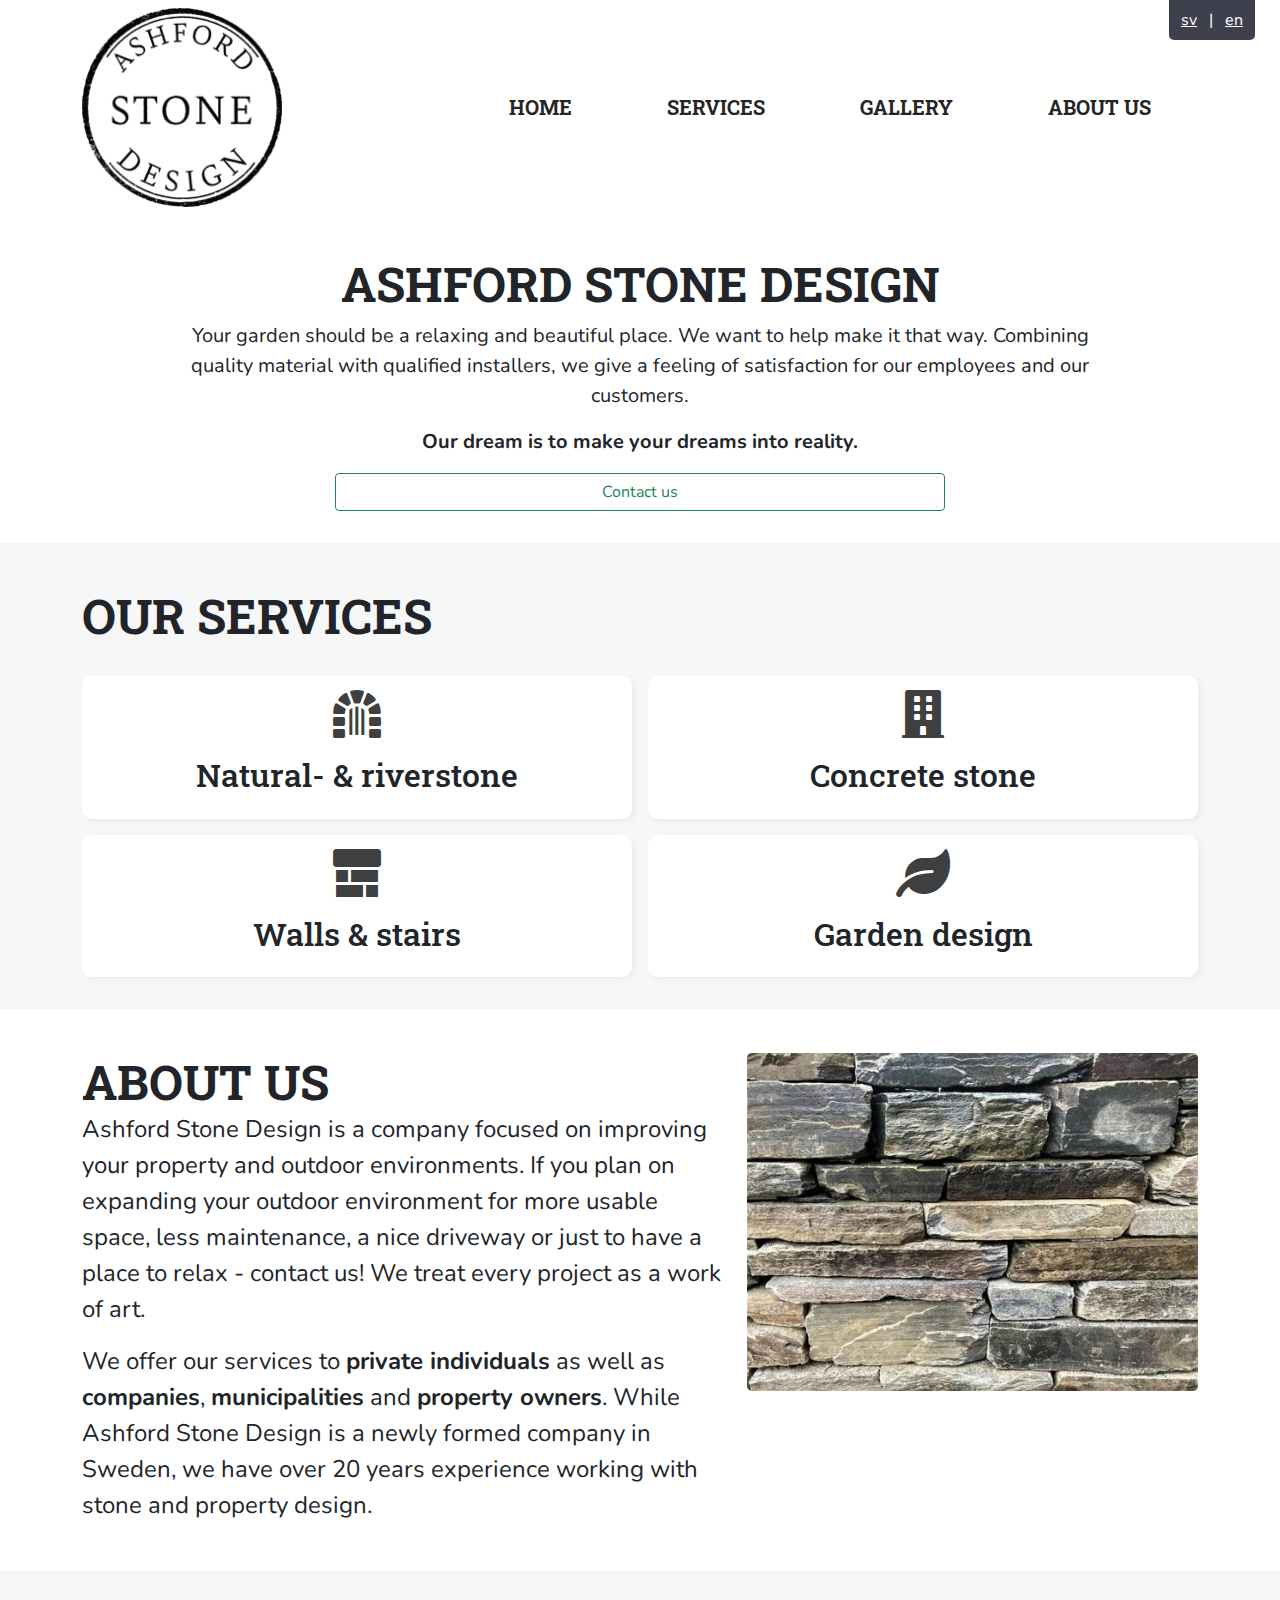
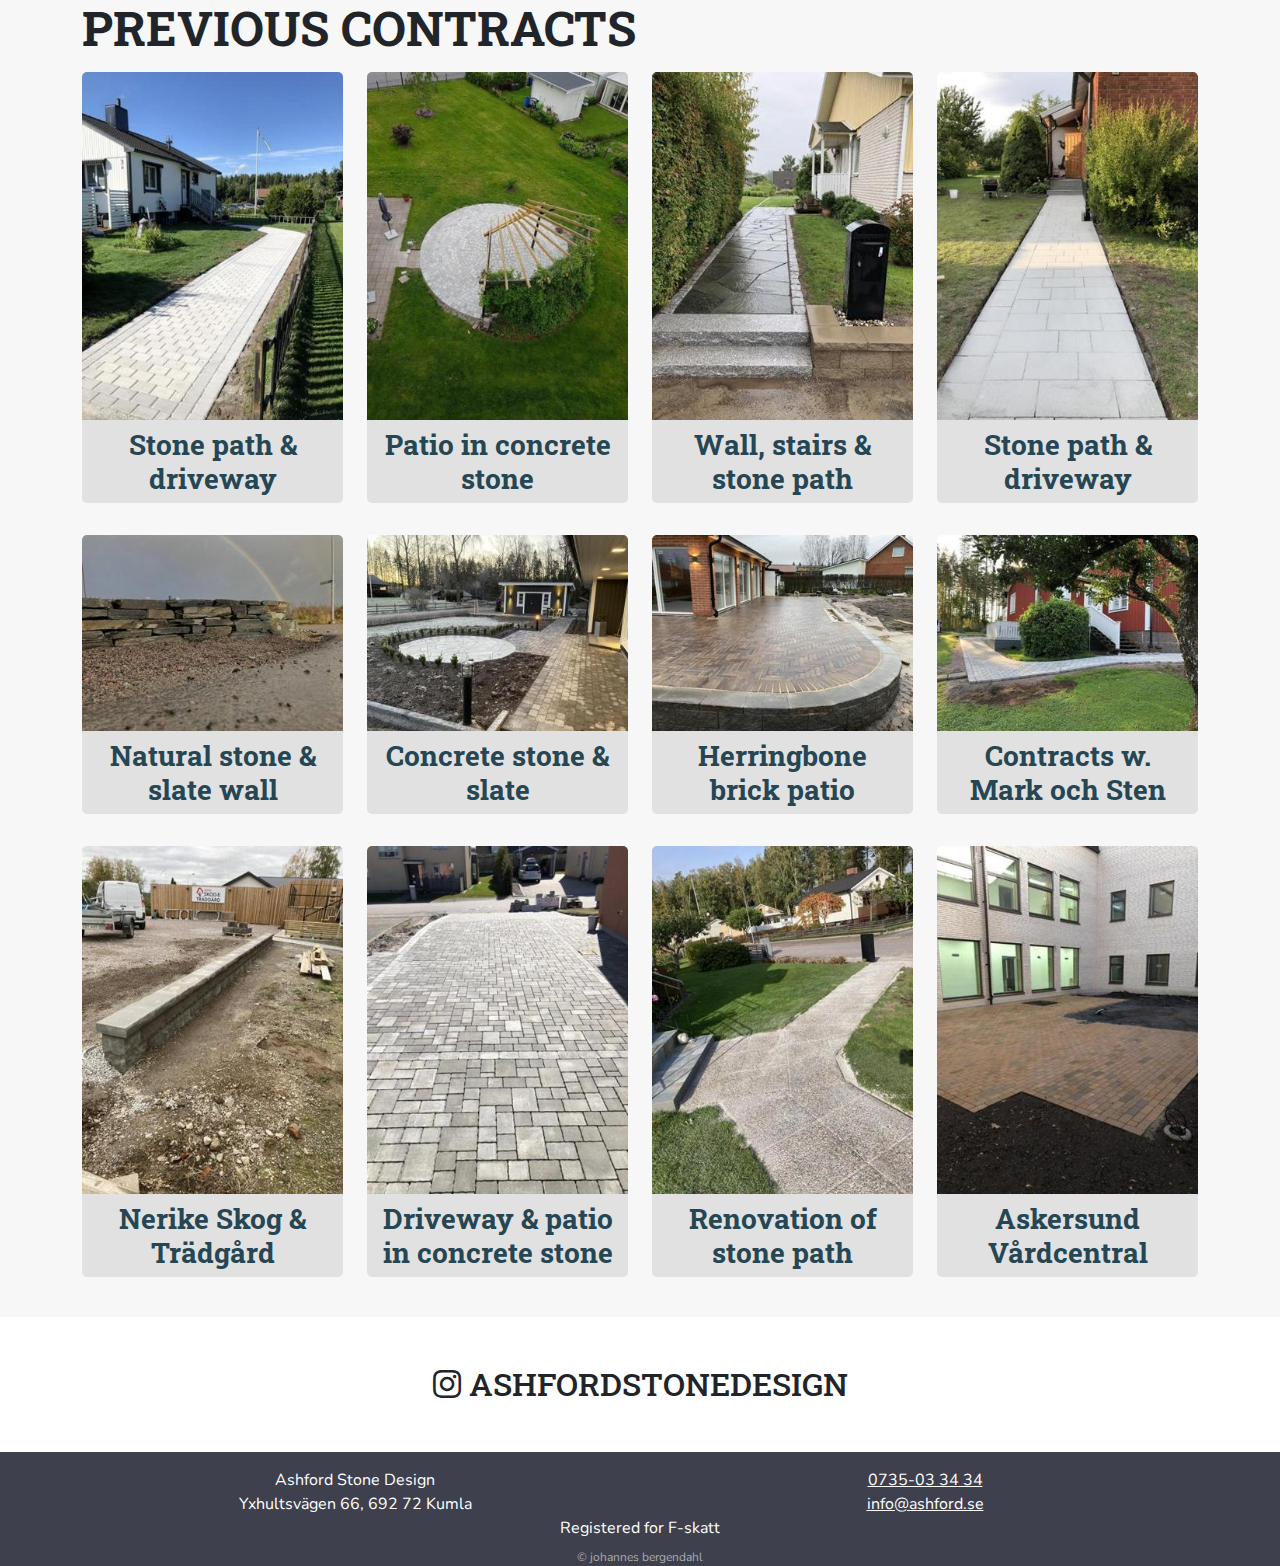
==== en/index.html @ e1fae562 "linkfix" ====
<!DOCTYPE html>
<html lang="en">

<head>
    <!-- Meta start -->
    <meta charset="UTF-8">
    <meta name="viewport" content="width=device-width, initial-scale=1.0">
    <meta name="description"
        content="Ashford Stone Design | Landskapsdesigner, stenläggare & trädgårdsskötare i Örebro län. Natursten, skiffer, kullersten, betongsten, plattläggning, murar, trappor och trädgårdsdesign.">

    <meta property="og:type" content="website">
    <meta name="keywords"
        content="landskapsdesigner stenläggare trädgårdsskötare natursten skiffer kullersten betongsten plattläggning murar trappor trädgårdsdesign örebro kumla närke västerås karlskoga">
    <meta property="og:title" content="Ashford Stone Design | Landskapsdesigner, stenläggare & trädgårdsskötare.">
    <meta property="og:url" content="https://ashford.se/">
    <meta property="site_name" content="Ashford Stone Design">
    <meta property="og:image" content="https://ashford.se/src/images/ashfordstonedesign_logo.png">
    <meta property="og:image:secure_url" content="https://ashford.se/src/images/ashfordstonedesign_logo.png">

    <meta name="twitter:card" content="summary" />
    <meta name="twitter:title" content="Ashford Stone Design" />
    <meta name="twitter:image" content="https://ashford.se/src/images/ashfordstonedesign_logo.png" />

    <script type="application/ld+json">
    {
      "@context" : "http://schema.org",
      "@type" : "LocalBusiness",    
      "@id": "https://ashford.se/#website",    
      "description": "Ashford Stone Design | Landskapsdesigner, stenläggare & trädgårdsskötare. Natursten, skiffer, kullersten, betongsten, plattläggning, murar, trappor och trädgårdsdesign",
      "name" : "Ashford Stone Design",
      "telephone" : "0735-03 34 34",
      "email" : "info@ashford.se",
      "address" : {
        "@type" : "PostalAddress",
        "streetAddress" : "Yxhultsvägen 66",
        "addressLocality" : "Kumla",
        "addressCountry" : "Sverige",
        "postalCode" : "692 72"
      },
      "url" : "https://www.ashford.se/"
    }
    </script>

    <!-- Meta end -->

    <!-- Favicons start -->
    <link rel="apple-touch-icon" sizes="60x60" href="../apple-touch-icon-60x60.png">
    <link rel="apple-touch-icon" sizes="76x76" href="../apple-touch-icon-76x76.png">
    <link rel="apple-touch-icon" sizes="120x120" href="../apple-touch-icon-120x120.png">
    <link rel="apple-touch-icon" sizes="152x152" href="../apple-touch-icon-152x152.png">
    <link rel="apple-touch-icon" sizes="180x180" href="../apple-touch-icon-180x180.png">
    <link rel="icon" type="image/png" sizes="16x16" href="../favicon-16x16.png">
    <link rel="icon" type="image/png" sizes="32x32" href="../favicon-32x32.png">
    <link rel="icon" type="image/png" sizes="194x194" href="../favicon-194x194.png">
    <link rel="icon" type="image/png" sizes="192x192" href="../android-chrome-192x192.png">
    <link rel="manifest" href="../site.webmanifest">
    <meta name="apple-mobile-web-app-title" content="Ashford">
    <meta name="application-name" content="Ashford">
    <meta name="msapplication-TileColor" content="#da532c">
    <meta name="msapplication-TileImage" content="/mstile-144x144.png">
    <meta name="theme-color" content="#888888">
    <!-- Favicons end -->

    <!-- Fonts start -->
    <link rel="preload" href="../src/webfonts/pro-fa-brands-400-5.0.0.woff2" as="font" type="font/woff2" crossorigin>
    <link rel="preload" href="../src/webfonts/pro-fa-solid-900-5.0.0.woff2" as="font" type="font/woff2" crossorigin>
    <link rel="preload" href="../src/webfonts/pro-fa-solid-900-5.0.9.woff2" as="font" type="font/woff2" crossorigin>
    <link rel="preload" href="../src/webfonts/pro-fa-solid-900-5.0.13.woff2" as="font" type="font/woff2" crossorigin>
    <link rel="preload" href="../src/webfonts/pro-fa-solid-900-5.4.0.woff2" as="font" type="font/woff2" crossorigin>
    <link rel="preload" href="../src/webfonts/pro-fa-solid-900-5.6.0.woff2" as="font" type="font/woff2" crossorigin>
    <link rel="preload" href="../src/webfonts/pro-fa-solid-900-5.11.1.woff2" as="font" type="font/woff2" crossorigin>

    <link rel="preconnect" href="https://fonts.gstatic.com">
    <link rel="preload"
        href="https://fonts.googleapis.com/css2?family=Nunito:wght@400;700&family=Roboto+Slab:wght@400;700&display=swap"
        as="style" onload="this.onload=null;this.rel='stylesheet'">
    <noscript>
        <link rel="stylesheet"
            href="https://fonts.googleapis.com/css2?family=Nunito:wght@400;700&family=Roboto+Slab:wght@400;700&display=swap">
    </noscript>
    <!-- Fonts end -->

    <link rel="stylesheet" href="../src/css/bootstrap.min.css">
    <link rel="stylesheet" href="../src/css/style.min.css">

    <link rel="preload" href="../src/css/all.css" as="style" onload="this.onload=null;this.rel='stylesheet'">
    <noscript>
        <link rel="stylesheet" href="../src/css/all.css">
    </noscript>
    <link rel="preload" href="../src/css/lightbox.min.css" as="style" onload="this.onload=null;this.rel='stylesheet'">
    <noscript>
        <link rel="stylesheet" href="../src/css/lightbox.min.css">
    </noscript>

    <link rel="preconnect" href="https://cdn.jsdelivr.net">

    <title>Ashford Stone Design Örebro</title>
</head>

<body>
    <noscript>
        <div class="text-center">
            We recommend enabling JavaScript for the proper viewing experience.
        </div>
    </noscript>

    <span id="lang-switch">
        <a href="/preview" class="p-1 text-white">sv</a>
        <span class="p-1 text-white">|</span>
        <a href="#" class="p-1 text-white">en</a>
    </span>

    <!-- Header / nav menu -->
    <header id="nav-header">
        <div class="container-md">
            <div class="row align-items-center justify-content-between">
                <div id="logotype" class="col-3">
                    <a href="/" class="logo-link">
                        <img id="img-logo" src="../src/images/ashfordstonedesign_logo.png"
                            alt="Ashford Stone Design Logo" loading="lazy">
                    </a>
                </div>

                <div id="main-nav" class="col-8">
                    <nav class="nav">
                        <a href="/" class="home-link">Home</a>
                        <a href="#services" class="services-link">Services</a>
                        <a href="#gallery" class="gallery-link">Gallery</a>
                        <a href="#about-us" class="about-us-link">About us</a>

                        <i class="hamburger fas fa-bars" aria-roledescription="Dropdown menu"></i>
                    </nav>
                </div>
            </div>

            <!-- Dropdown menu -->
            <div id="dropdown-nav" class="row">
                <nav class="nav">
                    <a href="/" class="home-link">Home</a>
                    <a href="#services" class="services-link">Services</a>
                    <a href="#gallery" class="gallery-link">Gallery</a>
                    <a href="#about-us" class="about-us-link">About us</a>
                </nav>
            </div>
        </div>
    </header>


    <main>
        <!-- Presentation -->
        <section id="presentation">
            <div class="container">
                <div class="row justify-content-center">
                    <div class="col-10">
                        <h1>ASHFORD STONE DESIGN</h1>

                        <p class="fs-5">
                            Your garden should be a relaxing and beautiful place. We want to help make it that way.
                            Combining quality material with qualified installers, we give a feeling of satisfaction for
                            our employees and our customers.
                        </p>
                        <p class="fw-bold fs-5">Our dream is to make your dreams into reality.</p>


                        <div class="row justify-content-center">
                            <p class="col-12 col-sm-10 col-md-8">
                                <a id="contact-us" class="btn btn-outline-success w-100" tabindex="0">Contact us</a>
                            </p>
                        </div>

                        <div id="contact-info" class="row justify-content-center">
                            <p class="col-12 col-sm-5 col-md-4">
                                <a class="btn btn-primary py-2 w-100" href="mailto:info@ashford.se">
                                    <i class="fas fa-paper-plane pe-2 pt-1"></i>Email us
                                </a>
                            </p>
                            <p class="col-12 col-sm-5 col-md-4">
                                <a class="btn btn-primary py-2 w-100" href="tel:0735033434">
                                    <i class="fas fa-mobile-alt pe-2 pt-1"></i>Call us
                                </a>
                            </p>
                        </div>
                    </div>
                </div>
            </div>
        </section>

        <!-- Services -->
        <section id="services-section" class="services">
            <div id="services" class="padder">
                <h4>Services</h4>
            </div>
            <div class="container-md">
                <h1 id="services-title" class="title">Our services</h1>

                <div id="service-boxes" class="row row-cols-1 row-cols-sm-2 gx-2 gy-2 gx-md-3 gy-md-3 gy-lg-3">
                    <div class="col text-center">
                        <a href="/src/images/work/naturalriver/1.jpg" class="text-reset text-decoration-none"
                            data-lightbox="naturalriver" data-title="Natural- & riverstone">
                            <div class="p-3 box">
                                <i class="fas fa-dungeon"></i>
                                <h2>Natural- & riverstone</h2>
                            </div>
                        </a>
                        <div class="visually-hidden d-none">
                            <a href="../src/images/work/naturalriver/2.jpg" data-lightbox="naturalriver"
                                data-title="Natural- & riverstone"></a>
                            <a href="../src/images/work/naturalriver/3.jpg" data-lightbox="naturalriver"
                                data-title="Natural- & riverstone"></a>
                            <a href="../src/images/work/naturalriver/4.jpg" data-lightbox="naturalriver"
                                data-title="Natural- & riverstone"></a>
                            <a href="../src/images/work/naturalriver/5.jpg" data-lightbox="naturalriver"
                                data-title="Natural- & riverstone"></a>
                            <a href="../src/images/work/naturalriver/6.jpg" data-lightbox="naturalriver"
                                data-title="Natural- & riverstone"></a>
                            <a href="../src/images/work/naturalriver/7.jpg" data-lightbox="naturalriver"
                                data-title="Natural- & riverstone"></a>
                            <a href="../src/images/work/naturalriver/8.jpg" data-lightbox="naturalriver"
                                data-title="Natural- & riverstone"></a>
                        </div>
                    </div>

                    <div class="col text-center">
                        <a href="/src/images/work/concrete/1.jpg" class="text-reset text-decoration-none"
                            data-lightbox="concrete" data-title="Concrete stone">
                            <div class="p-3 box">
                                <i class="fas fa-building"></i>
                                <h2>Concrete stone</h2>
                            </div>
                        </a>
                        <div class="visually-hidden d-none">
                            <a href="../src/images/work/concrete/2.jpg" data-lightbox="concrete"
                                data-title="Concrete stone"></a>
                            <a href="../src/images/work/concrete/3.jpg" data-lightbox="concrete"
                                data-title="Concrete stone"></a>
                            <a href="../src/images/work/concrete/4.jpg" data-lightbox="concrete"
                                data-title="Concrete stone"></a>
                            <a href="../src/images/work/concrete/5.jpg" data-lightbox="concrete"
                                data-title="Concrete stone"></a>
                            <a href="../src/images/work/concrete/6.jpg" data-lightbox="concrete"
                                data-title="Concrete stone"></a>
                            <a href="../src/images/work/concrete/7.jpg" data-lightbox="concrete"
                                data-title="Concrete stone"></a>
                            <a href="../src/images/work/concrete/8.jpg" data-lightbox="concrete"
                                data-title="Concrete stone"></a>
                        </div>
                    </div>

                    <div class="col text-center">
                        <a href="/src/images/work/stairswalls/1.jpg" class="text-reset text-decoration-none"
                            data-lightbox="stairswalls" data-title="Walls & stairs">
                            <div class="p-3 box">
                                <i class="fas fa-chimney"></i>
                                <h2>Walls & stairs</h2>
                            </div>
                        </a>
                        <div class="visually-hidden d-none">
                            <a href="../src/images/work/stairswalls/2.jpg" data-lightbox="stairswalls"
                                data-title="Walls & stairs"></a>
                            <a href="../src/images/work/stairswalls/3.jpg" data-lightbox="stairswalls"
                                data-title="Walls & stairs"></a>
                            <a href="../src/images/work/stairswalls/4.jpg" data-lightbox="stairswalls"
                                data-title="Walls & stairs"></a>
                            <a href="../src/images/work/stairswalls/5.jpg" data-lightbox="stairswalls"
                                data-title="Walls & stairs"></a>
                            <a href="../src/images/work/stairswalls/6.jpg" data-lightbox="stairswalls"
                                data-title="Walls & stairs"></a>
                            <a href="../src/images/work/stairswalls/7.jpg" data-lightbox="stairswalls"
                                data-title="Walls & stairs"></a>
                            <a href="../src/images/work/stairswalls/8.jpg" data-lightbox="stairswalls"
                                data-title="Walls & stairs"></a>
                        </div>
                    </div>

                    <div class="col text-center">
                        <a href="/src/images/work/garden/1.jpg" class="text-reset text-decoration-none"
                            data-lightbox="garden" data-title="Garden design">
                            <div class="p-3 box">
                                <i class="fas fa-leaf"></i>
                                <h2>Garden design</h2>
                            </div>
                        </a>
                        <div class="visually-hidden d-none">
                            <a href="../src/images/work/garden/2.jpg" data-lightbox="garden"
                                data-title="Garden design"></a>
                            <a href="../src/images/work/garden/3.jpg" data-lightbox="garden"
                                data-title="Garden design"></a>
                            <a href="../src/images/work/garden/4.jpg" data-lightbox="garden"
                                data-title="Garden design"></a>
                        </div>
                    </div>

                </div>
            </div>
        </section>

        <!-- About us -->
        <section id="about-us-section">
            <div id="about-us" class="padder">
                <h4>Om oss</h4>
            </div>
            <div class="container">
                <div class="row">
                    <div class="col-12 col-xl-7">
                        <h1 class="title">About us</h1>
                        <p>
                            Ashford Stone Design is a company focused on improving your property and outdoor
                            environments. If you plan on expanding your outdoor environment for more usable space, less
                            maintenance, a nice driveway or just to have a place to relax - contact us! We treat every
                            project as a work of art.
                        </p>

                        <p>
                            We offer our services to <span class="fw-bold">private individuals</span> as well as <span
                                class="fw-bold">companies</span>, <span class="fw-bold">municipalities</span> and <span
                                class="fw-bold">property owners</span>. While Ashford
                            Stone Design is a newly formed company in Sweden, we have over 20 years experience working
                            with stone and property design.
                        </p>
                    </div>

                    <div class="col-5 d-none d-xl-inline">
                        <img src="/src/images/parallaxv2.jpg" alt="Mur i natursten" loading="lazy"
                            style="max-width: 100%; border-radius: 5px;">
                    </div>
                </div>
            </div>
        </section>

        <!-- Gallery -->
        <section id="gallery-section">
            <div id="gallery" class="padder">
                <h4>Galleri</h4>
            </div>
            <div class="container">
                <h1 id="gallery-title" class="title">Previous contracts</h1>

                <div class="my-lightbox row row-cols-lg-4 row-cols-2 g-4">

                    <div class="col">
                        <div class="gallery-card">
                            <a href="../src/images/work/projects/stonepath/front.jpg" data-lightbox="stonepath">
                                <div class="show-more">
                                    <i class="fas fa-plus"></i>
                                </div>
                                <img src="../src/images/work/projects/stonepath/front__cmp.jpg"
                                    alt="Stone path & driveway" loading="lazy">
                                <h2 class="text-center fs-3">Stone path & driveway</h2>
                            </a>
                            <div class="visually-hidden d-none">
                                <a href="../src/images/work/projects/stonepath/1.jpg" data-lightbox="stonepath"
                                    data-title="Stone path & driveway in concrete stones">
                                </a>
                                <a href="../src/images/work/projects/stonepath/2.jpg" data-lightbox="stonepath"
                                    data-title="Stone path & driveway in concrete stones">
                                </a>
                                <a href="../src/images/work/projects/stonepath/3.jpg" data-lightbox="stonepath"
                                    data-title="Stone path & driveway in concrete stones">
                                </a>
                                <a href="../src/images/work/projects/stonepath/4.jpg" data-lightbox="stonepath"
                                    data-title="Stone path & driveway in concrete stones">
                                </a>
                                <a href="../src/images/work/projects/stonepath/5.jpg" data-lightbox="stonepath"
                                    data-title="Stone path & driveway in concrete stones">
                                </a>
                                <a href="../src/images/work/projects/stonepath/6.jpg" data-lightbox="stonepath"
                                    data-title="Stone path & driveway in concrete stones">
                                </a>
                                <a href="../src/images/work/projects/stonepath/7.jpg" data-lightbox="stonepath"
                                    data-title="Stone path & driveway in concrete stones">
                                </a>
                            </div>
                        </div>
                    </div>

                    <div class="col">
                        <div class="gallery-card">
                            <a href="../src/images/work/projects/kumlacircle/front.jpg" data-lightbox="kumlacircle">
                                <div class="show-more">
                                    <i class="fas fa-plus"></i>
                                </div>
                                <img src="../src/images/work/projects/kumlacircle/front__cmp.jpg"
                                    alt="Circular patio in concrete stone" loading="lazy">
                                <h2 class="fs-3">Patio in concrete stone</h2>
                            </a>
                            <div class="visually-hidden d-none">
                                <a href="../src/images/work/projects/kumlacircle/1.jpg" data-lightbox="kumlacircle"
                                    data-title="Circular patio in concrete stone">
                                </a>
                                <a href="../src/images/work/projects/kumlacircle/2.jpg" data-lightbox="kumlacircle"
                                    data-title="Circular patio in concrete stone">
                                </a>
                                <a href="../src/images/work/projects/kumlacircle/3.jpg" data-lightbox="kumlacircle"
                                    data-title="Circular patio in concrete stone">
                                </a>
                                <a href="../src/images/work/projects/kumlacircle/4.jpg" data-lightbox="kumlacircle"
                                    data-title="Circular patio in concrete stone">
                                </a>
                                <a href="../src/images/work/projects/kumlacircle/5.jpg" data-lightbox="kumlacircle"
                                    data-title="Circular patio in concrete stone">
                                </a>
                            </div>
                        </div>
                    </div>

                    <div class="col">
                        <div class="gallery-card">
                            <a href="../src/images/work/projects/kumlaskiffer/front.jpg" data-lightbox="kumlaskiffer"
                                data-title="Stone path in slate, stairs in natural stone and wall in concrete stone">
                                <div class="show-more">
                                    <i class="fas fa-plus"></i>
                                </div>
                                <img src="../src/images/work/projects/kumlaskiffer/front__cmp.jpg"
                                    alt="Wall, stairs & stone path" loading="lazy">
                                <h2 class="fs-3">Wall, stairs & stone path</h2>
                            </a>
                            <div class="visually-hidden d-none">
                                <a href="../src/images/work/projects/kumlaskiffer/01.jpg" data-lightbox="kumlaskiffer"
                                    data-title="Stone path in slate, stairs in natural stone and wall in concrete stone">
                                </a>
                                <a href="../src/images/work/projects/kumlaskiffer/02.jpg" data-lightbox="kumlaskiffer"
                                    data-title="Stone path in slate, stairs in natural stone and wall in concrete stone">
                                </a>
                                <a href="../src/images/work/projects/kumlaskiffer/03.jpg" data-lightbox="kumlaskiffer"
                                    data-title="Stone path in slate, stairs in natural stone and wall in concrete stone">
                                </a>
                                <a href="../src/images/work/projects/kumlaskiffer/04.jpg" data-lightbox="kumlaskiffer"
                                    data-title="Stone path in slate, stairs in natural stone and wall in concrete stone">
                                </a>
                                <a href="../src/images/work/projects/kumlaskiffer/05.jpg" data-lightbox="kumlaskiffer"
                                    data-title="Stone path in slate, stairs in natural stone and wall in concrete stone">
                                </a>
                                <a href="../src/images/work/projects/kumlaskiffer/06.jpg" data-lightbox="kumlaskiffer"
                                    data-title="Stone path in slate, stairs in natural stone and wall in concrete stone">
                                </a>
                                <a href="../src/images/work/projects/kumlaskiffer/07.jpg" data-lightbox="kumlaskiffer"
                                    data-title="Stone path in slate, stairs in natural stone and wall in concrete stone">
                                </a>
                                <a href="../src/images/work/projects/kumlaskiffer/08.jpg" data-lightbox="kumlaskiffer"
                                    data-title="Stone path in slate, stairs in natural stone and wall in concrete stone">
                                </a>
                                <a href="../src/images/work/projects/kumlaskiffer/09.jpg" data-lightbox="kumlaskiffer"
                                    data-title="Stone path in slate, stairs in natural stone and wall in concrete stone">
                                </a>
                                <a href="../src/images/work/projects/kumlaskiffer/10.jpg" data-lightbox="kumlaskiffer"
                                    data-title="Stone path in slate, stairs in natural stone and wall in concrete stone">
                                </a>
                                <a href="../src/images/work/projects/kumlaskiffer/11.jpg" data-lightbox="kumlaskiffer"
                                    data-title="Stone path in slate, stairs in natural stone and wall in concrete stone">
                                </a>
                                <a href="../src/images/work/projects/kumlaskiffer/12.jpg" data-lightbox="kumlaskiffer"
                                    data-title="Stone path in slate, stairs in natural stone and wall in concrete stone">
                                </a>
                                <a href="../src/images/work/projects/kumlaskiffer/13.jpg" data-lightbox="kumlaskiffer"
                                    data-title="Stone path in slate, stairs in natural stone and wall in concrete stone">
                                </a>
                                <a href="../src/images/work/projects/kumlaskiffer/14.jpg" data-lightbox="kumlaskiffer"
                                    data-title="Stone path in slate, stairs in natural stone and wall in concrete stone">
                                </a>
                            </div>
                        </div>
                    </div>

                    <div class="col">
                        <div class="gallery-card">
                            <a href="../src/images/work/projects/vaxjo/front.jpg" data-lightbox="vaxjo">
                                <div class="show-more">
                                    <i class="fas fa-plus"></i>
                                </div>
                                <img src="../src/images/work/projects/vaxjo/front__cmp.jpg" alt="Stone path & driveway"
                                    loading="lazy">
                                <h2 class="fs-3">Stone path & driveway</h2>
                            </a>
                            <div class="visually-hidden d-none">
                                <a href="../src/images/work/projects/vaxjo/01.jpg" data-lightbox="vaxjo"
                                    data-title="Stone path and driveway in concrete stone">
                                </a>
                                <a href="../src/images/work/projects/vaxjo/02.jpg" data-lightbox="vaxjo"
                                    data-title="Stone path and driveway in concrete stone">
                                </a>
                                <a href="../src/images/work/projects/vaxjo/03.jpg" data-lightbox="vaxjo"
                                    data-title="Stone path and driveway in concrete stone">
                                </a>
                                <a href="../src/images/work/projects/vaxjo/04.jpg" data-lightbox="vaxjo"
                                    data-title="Stone path and driveway in concrete stone">
                                </a>
                                <a href="../src/images/work/projects/vaxjo/05.jpg" data-lightbox="vaxjo"
                                    data-title="Stone path and driveway in concrete stone">
                                </a>
                                <a href="../src/images/work/projects/vaxjo/06.jpg" data-lightbox="vaxjo"
                                    data-title="Stone path and driveway in concrete stone">
                                </a>
                                <a href="../src/images/work/projects/vaxjo/07.jpg" data-lightbox="vaxjo"
                                    data-title="Stone path and driveway in concrete stone">
                                </a>
                                <a href="../src/images/work/projects/vaxjo/08.jpg" data-lightbox="vaxjo"
                                    data-title="Stone path and driveway in concrete stone">
                                </a>
                                <a href="../src/images/work/projects/vaxjo/09.jpg" data-lightbox="vaxjo"
                                    data-title="Stone path and driveway in concrete stone">
                                </a>
                                <a href="../src/images/work/projects/vaxjo/10.jpg" data-lightbox="vaxjo"
                                    data-title="Stone path and driveway in concrete stone">
                                </a>
                                <a href="../src/images/work/projects/vaxjo/11.jpg" data-lightbox="vaxjo"
                                    data-title="Stone path and driveway in concrete stone">
                                </a>
                            </div>
                        </div>
                    </div>

                    <div class="col">
                        <div class="gallery-card">
                            <a href="../src/images/work/projects/slatewall/front.jpg" data-lightbox="slatewall">
                                <div class="show-more">
                                    <i class="fas fa-plus"></i>
                                </div>
                                <img src="../src/images/work/projects/slatewall/front__cmp.jpg"
                                    alt="Wall in natural stone & slate" loading="lazy">
                                <h2 class="fs-3">Natural stone & slate wall</h2>
                            </a>
                            <div class="visually-hidden d-none">
                                <a href="../src/images/work/projects/slatewall/1.jpg" data-lightbox="slatewall"
                                    data-title="Wall in natural stone & slate stair">
                                </a>
                                <a href="../src/images/work/projects/slatewall/2.jpg" data-lightbox="slatewall"
                                    data-title="Wall in natural stone & slate stair">
                                </a>
                                <a href="../src/images/work/projects/slatewall/3.jpg" data-lightbox="slatewall"
                                    data-title="Wall in natural stone & slate stair">
                                </a>
                                <a href="../src/images/work/projects/slatewall/4.jpg" data-lightbox="slatewall"
                                    data-title="Wall in natural stone & slate stair">
                                </a>
                                <a href="../src/images/work/projects/slatewall/5.jpg" data-lightbox="slatewall"
                                    data-title="Wall in natural stone & slate stair">
                                </a>
                                <a href="../src/images/work/projects/slatewall/6.jpg" data-lightbox="slatewall"
                                    data-title="Wall in natural stone & slate stair">
                                </a>
                                <a href="../src/images/work/projects/slatewall/7.jpg" data-lightbox="slatewall"
                                    data-title="Wall in natural stone & slate stair">
                                </a>
                                <a href="../src/images/work/projects/slatewall/8.jpg" data-lightbox="slatewall"
                                    data-title="Wall in natural stone & slate stair">
                                </a>
                                <a href="../src/images/work/projects/slatewall/9.jpg" data-lightbox="slatewall"
                                    data-title="Wall in natural stone & slate stair">
                                </a>
                            </div>
                        </div>
                    </div>

                    <div class="col">
                        <div class="gallery-card">
                            <a href="../src/images/work/projects/mark419/front.jpg" data-lightbox="mark419"
                                data-title="Stone path in concrete stone and patio in slate">
                                <div class="show-more">
                                    <i class="fas fa-plus"></i>
                                </div>
                                <img src="../src/images/work/projects/mark419/front__cmp.jpg"
                                    alt="Concrete stone & slate" loading="lazy">
                                <h2 class="fs-3">Concrete stone & slate</h2>
                            </a>
                            <div class="visually-hidden d-none">
                                <a href="../src/images/work/projects/mark419/1.jpg" data-lightbox="mark419"
                                    data-title="Stone path in concrete stone and patio in slate">
                                </a>
                                <a href="../src/images/work/projects/mark419/2.jpg" data-lightbox="mark419"
                                    data-title="Stone path in concrete stone and patio in slate">
                                </a>
                                <a href="../src/images/work/projects/mark419/3.jpg" data-lightbox="mark419"
                                    data-title="Stone path in concrete stone and patio in slate">
                                </a>
                                <a href="../src/images/work/projects/mark419/4.jpg" data-lightbox="mark419"
                                    data-title="Stone path in concrete stone and patio in slate">
                                </a>
                                <a href="../src/images/work/projects/mark419/5.jpg" data-lightbox="mark419"
                                    data-title="Stone path in concrete stone and patio in slate">
                                </a>
                            </div>
                        </div>
                    </div>

                    <div class="col">
                        <div class="gallery-card">
                            <a href="../src/images/work/projects/orebrobergategel/front.jpg"
                                data-lightbox="orebrobergategel">
                                <div class="show-more">
                                    <i class="fas fa-plus"></i>
                                </div>
                                <img src="../src/images/work/projects/orebrobergategel/front__cmp.jpg"
                                    alt="Herringbone brick patio" loading="lazy">
                                <h2 class="fs-3">Herringbone brick patio</h2>
                            </a>
                            <div class="visually-hidden d-none">
                                <a href="../src/images/work/projects/orebrobergategel/1.jpg"
                                    data-lightbox="orebrobergategel" data-title="Herringbone brick patio">
                                </a>
                                <a href="../src/images/work/projects/orebrobergategel/2.jpg"
                                    data-lightbox="orebrobergategel" data-title="Herringbone brick patio">
                                </a>
                                <a href="../src/images/work/projects/orebrobergategel/3.jpg"
                                    data-lightbox="orebrobergategel" data-title="Herringbone brick patio">
                                </a>
                                <a href="../src/images/work/projects/orebrobergategel/4.jpg"
                                    data-lightbox="orebrobergategel" data-title="Herringbone brick patio">
                                </a>
                                <a href="../src/images/work/projects/orebrobergategel/5.jpg"
                                    data-lightbox="orebrobergategel" data-title="Herringbone brick patio">
                                </a>
                            </div>
                        </div>
                    </div>

                    <div class="col">
                        <div class="gallery-card">
                            <a href="../src/images/work/projects/orebromarkosten/front.jpg"
                                data-lightbox="orebromarkosten"
                                data-title="Various contracts with Mark och Sten i Örebro AB">
                                <div class="show-more">
                                    <i class="fas fa-plus"></i>
                                </div>
                                <img src="../src/images/work/projects/orebromarkosten/front__cmp.jpg"
                                    alt="Diverse arbeten med Mark och Sten" loading="lazy">
                                <h2 class="fs-3">Contracts w. Mark och Sten</h2>
                            </a>
                            <div class="visually-hidden d-none">
                                <a href="../src/images/work/projects/orebromarkosten/01.jpg"
                                    data-lightbox="orebromarkosten"
                                    data-title="Various contracts with Mark och Sten i Örebro AB">
                                </a>
                                <a href="../src/images/work/projects/orebromarkosten/02.jpg"
                                    data-lightbox="orebromarkosten"
                                    data-title="Various contracts with Mark och Sten i Örebro AB">
                                </a>
                                <a href="../src/images/work/projects/orebromarkosten/03.jpg"
                                    data-lightbox="orebromarkosten"
                                    data-title="Various contracts with Mark och Sten i Örebro AB">
                                </a>
                                <a href="../src/images/work/projects/orebromarkosten/04.jpg"
                                    data-lightbox="orebromarkosten"
                                    data-title="Various contracts with Mark och Sten i Örebro AB">
                                </a>
                                <a href="../src/images/work/projects/orebromarkosten/05.jpg"
                                    data-lightbox="orebromarkosten"
                                    data-title="Various contracts with Mark och Sten i Örebro AB">
                                </a>
                                <a href="../src/images/work/projects/orebromarkosten/06.jpg"
                                    data-lightbox="orebromarkosten"
                                    data-title="Various contracts with Mark och Sten i Örebro AB">
                                </a>
                                <a href="../src/images/work/projects/orebromarkosten/07.jpg"
                                    data-lightbox="orebromarkosten"
                                    data-title="Various contracts with Mark och Sten i Örebro AB">
                                </a>
                                <a href="../src/images/work/projects/orebromarkosten/08.jpg"
                                    data-lightbox="orebromarkosten"
                                    data-title="Various contracts with Mark och Sten i Örebro AB">
                                </a>
                                <a href="../src/images/work/projects/orebromarkosten/09.jpg"
                                    data-lightbox="orebromarkosten"
                                    data-title="Various contracts with Mark och Sten i Örebro AB">
                                </a>
                                <a href="../src/images/work/projects/orebromarkosten/10.jpg"
                                    data-lightbox="orebromarkosten"
                                    data-title="Various contracts with Mark och Sten i Örebro AB">
                                </a>
                                <a href="../src/images/work/projects/orebromarkosten/11.jpg"
                                    data-lightbox="orebromarkosten"
                                    data-title="Various contracts with Mark och Sten i Örebro AB">
                                </a>
                            </div>
                        </div>
                    </div>

                    <div class="col">
                        <div class="gallery-card">
                            <a href="../src/images/work/projects/nerikeskogtradgard/front.jpg"
                                data-lightbox="nerikeskogtradgard">
                                <div class="show-more">
                                    <i class="fas fa-plus"></i>
                                </div>
                                <img src="../src/images/work/projects/nerikeskogtradgard/front__cmp.jpg"
                                    alt="Wall contract for Nerike Skog & Trädgård AB" loading="lazy">
                                <h2 class="fs-3">Nerike Skog & Trädgård</h2>
                            </a>
                            <div class="visually-hidden d-none">
                                <a href="../src/images/work/projects/nerikeskogtradgard/1.jpg"
                                    data-lightbox="nerikeskogtradgard"
                                    data-title="Wall contract for Nerike Skog & Trädgård AB">
                                </a>
                                <a href="../src/images/work/projects/nerikeskogtradgard/2.jpg"
                                    data-lightbox="nerikeskogtradgard"
                                    data-title="Wall contract for Nerike Skog & Trädgård AB">
                                </a>
                                <a href="../src/images/work/projects/nerikeskogtradgard/3.jpg"
                                    data-lightbox="nerikeskogtradgard"
                                    data-title="Wall contract for Nerike Skog & Trädgård AB">
                                </a>
                                <a href="../src/images/work/projects/nerikeskogtradgard/4.jpg"
                                    data-lightbox="nerikeskogtradgard"
                                    data-title="Wall contract for Nerike Skog & Trädgård AB">
                                </a>
                                <a href="../src/images/work/projects/nerikeskogtradgard/5.jpg"
                                    data-lightbox="nerikeskogtradgard"
                                    data-title="Wall contract for Nerike Skog & Trädgård AB">
                                </a>
                                <a href="../src/images/work/projects/nerikeskogtradgard/6.jpg"
                                    data-lightbox="nerikeskogtradgard"
                                    data-title="Wall contract for Nerike Skog & Trädgård AB">
                                </a>
                                <a href="../src/images/work/projects/nerikeskogtradgard/7.jpg"
                                    data-lightbox="nerikeskogtradgard"
                                    data-title="Wall contract for Nerike Skog & Trädgård AB">
                                </a>
                            </div>
                        </div>
                    </div>

                    <div class="col">
                        <div class="gallery-card">
                            <a href="../src/images/work/projects/driveway/front.jpg" data-lightbox="driveway">
                                <div class="show-more">
                                    <i class="fas fa-plus"></i>
                                </div>
                                <img src="../src/images/work/projects/driveway/front__cmp.jpg"
                                    alt="Driveway and patio in concrete stone" loading="lazy">
                                <h2 class="d-none d-sm-block d-md-none d-xl-block fs-3">
                                    Driveway & patio in concrete stone
                                </h2>
                                <h2 class="d-sm-none d-md-block d-xl-none fs-3">Driveway & patio</h2>
                            </a>
                            <div class="visually-hidden d-none">
                                <a href="../src/images/work/projects/driveway/01.jpg" data-lightbox="driveway"
                                    data-title="Driveway and patio in concrete stone">
                                </a>
                                <a href="../src/images/work/projects/driveway/02.jpg" data-lightbox="driveway"
                                    data-title="Driveway and patio in concrete stone">
                                </a>
                                <a href="../src/images/work/projects/driveway/03.jpg" data-lightbox="driveway"
                                    data-title="Driveway and patio in concrete stone">
                                </a>
                                <a href="../src/images/work/projects/driveway/04.jpg" data-lightbox="driveway"
                                    data-title="Driveway and patio in concrete stone">
                                </a>
                                <a href="../src/images/work/projects/driveway/05.jpg" data-lightbox="driveway"
                                    data-title="Driveway and patio in concrete stone">
                                </a>
                                <a href="../src/images/work/projects/driveway/06.jpg" data-lightbox="driveway"
                                    data-title="Driveway and patio in concrete stone">
                                </a>
                                <a href="../src/images/work/projects/driveway/07.jpg" data-lightbox="driveway"
                                    data-title="Driveway and patio in concrete stone">
                                </a>
                                <a href="../src/images/work/projects/driveway/08.jpg" data-lightbox="driveway"
                                    data-title="Driveway and patio in concrete stone">
                                </a>
                                <a href="../src/images/work/projects/driveway/09.jpg" data-lightbox="driveway"
                                    data-title="Driveway and patio in concrete stone">
                                </a>
                                <a href="../src/images/work/projects/driveway/10.jpg" data-lightbox="driveway"
                                    data-title="Driveway and patio in concrete stone">
                                </a>
                                <a href="../src/images/work/projects/driveway/11.jpg" data-lightbox="driveway"
                                    data-title="Driveway and patio in concrete stone">
                                </a>
                                <a href="../src/images/work/projects/driveway/12.jpg" data-lightbox="driveway"
                                    data-title="Driveway and patio in concrete stone">
                                </a>
                                <a href="../src/images/work/projects/driveway/13.jpg" data-lightbox="driveway"
                                    data-title="Driveway and patio in concrete stone">
                                </a>
                                <a href="../src/images/work/projects/driveway/14.jpg" data-lightbox="driveway"
                                    data-title="Driveway and patio in concrete stone">
                                </a>
                            </div>
                        </div>
                    </div>

                    <div class="col">
                        <div class="gallery-card">
                            <a href="../src/images/work/projects/repairkumla/front.jpg" data-lightbox="repairkumla"
                                data-title="Renovation of stone path">
                                <div class="show-more">
                                    <i class="fas fa-plus"></i>
                                </div>
                                <img src="../src/images/work/projects/repairkumla/front__cmp.jpg"
                                    alt="Renovation of stone path" loading="lazy">
                                <h2 class="fs-3">Renovation of stone path</h2>
                            </a>
                            <div class="visually-hidden d-none">
                                <a href="../src/images/work/projects/repairkumla/1.jpg" data-lightbox="repairkumla"
                                    data-title="Renovation of stone path">
                                </a>
                                <a href="../src/images/work/projects/repairkumla/2.jpg" data-lightbox="repairkumla"
                                    data-title="Renovation of stone path">
                                </a>
                                <a href="../src/images/work/projects/repairkumla/3.jpg" data-lightbox="repairkumla"
                                    data-title="Renovation of stone path">
                                </a>
                            </div>
                        </div>
                    </div>

                    <div class="col">
                        <div class="gallery-card">
                            <a href="../src/images/work/projects/askersundvc/front.jpg" data-lightbox="askersundvc"
                                data-title="Askersund Health Care Center courtyard - with Mark och Sten i Örebro AB">
                                <div class="show-more">
                                    <i class="fas fa-plus"></i>
                                </div>
                                <img src="../src/images/work/projects/askersundvc/front__cmp.jpg"
                                    alt="Askersund Health Care Center courtyard" loading="lazy">
                                <h2 class="fs-3">Askersund Vårdcentral</h2>
                            </a>
                            <div class="visually-hidden d-none">
                                <a href="../src/images/work/projects/askersundvc/1.jpg" data-lightbox="askersundvc"
                                    data-title="Askersund Health Care Center courtyard - with Mark och Sten i Örebro AB">
                                </a>
                                <a href="../src/images/work/projects/askersundvc/2.jpg" data-lightbox="askersundvc"
                                    data-title="Askersund Health Care Center courtyard - with Mark och Sten i Örebro AB">
                                </a>
                                <a href="../src/images/work/projects/askersundvc/3.jpg" data-lightbox="askersundvc"
                                    data-title="Askersund Health Care Center courtyard - with Mark och Sten i Örebro AB">
                                </a>
                                <a href="../src/images/work/projects/askersundvc/4.jpg" data-lightbox="askersundvc"
                                    data-title="Askersund Health Care Center courtyard - with Mark och Sten i Örebro AB">
                                </a>
                                <a href="../src/images/work/projects/askersundvc/5.jpg" data-lightbox="askersundvc"
                                    data-title="Askersund Health Care Center courtyard - with Mark och Sten i Örebro AB">
                                </a>
                            </div>
                        </div>
                    </div>

                </div>
            </div>

        </section>

        <!-- Socials -->
        <section id="socials" class="text-center m-5">
            <h2>
                <a href="https://instagram.com/ashfordstonedesign" target="_blank"
                    class="text-reset text-uppercase text-black-50 text-decoration-none" rel="noreferrer">
                    <i class="fab fa-instagram"></i>
                    ashfordstonedesign
                </a>
            </h2>
        </section>
    </main>

    <!-- Footer -->
    <footer id="footer">
        <div class="container">
            <div class="row text-center align-items-center justify-content-around">
                <div class="col-6">
                    <address>
                        Ashford Stone Design <br>
                        Yxhultsvägen 66, 692 72 Kumla <br>
                    </address>
                </div>
                <div class="col-6">
                    <p>
                        <a href="tel:0735033434">0735-03 34 34</a> <br>
                        <a href="mailto:info@ashford.se">info@ashford.se</a>
                    </p>
                </div>
            </div>
            <div class="row">
                <span class="col-12 p-0 m-0 text-center">Registered for F-skatt</span>
            </div>
        </div>
    </footer>

    <!-- Credit -->
    <footer id="credit">
        <span><a href="https://www.jbergendahl.se/">&copy; johannes bergendahl</a></span>
    </footer>

    <script src="https://cdn.jsdelivr.net/npm/bootstrap@5.0.0-beta1/dist/js/bootstrap.bundle.min.js"
        integrity="sha384-ygbV9kiqUc6oa4msXn9868pTtWMgiQaeYH7/t7LECLbyPA2x65Kgf80OJFdroafW" crossorigin="anonymous"
        defer></script>
    <script src="https://cdn.jsdelivr.net/npm/jquery@3.5.1/dist/jquery.min.js" defer></script>
    <script src="../src/js/lightbox.min.js" defer></script>
    <script src="../src/js/script.min.js" defer></script>
</body>

</html>
---- src/css/style.min.css ----
#nav-header{margin-bottom:1rem;font-family:"Roboto Slab",serif;font-weight:700}#nav-header .container-md{padding-top:1rem;padding-bottom:1rem}@media (min-width:768px){#nav-header .container-md{padding-top:.5rem}}#nav-header .container-md #logotype img{padding:0;margin:0;width:125px;height:124.375px}@media (min-width:576px){#nav-header .container-md #logotype img{width:200px;height:199px}}#nav-header .container-md a{color:#252525;font-size:1.25rem;text-decoration:none;text-transform:uppercase;border-bottom:2px solid transparent;-webkit-transition:border-bottom .25s;transition:border-bottom .25s}#nav-header .container-md a:hover{border-bottom:2px solid #3b3b3b;color:#181818}#nav-header .container-md #dropdown-nav{display:none}#nav-header .container-md #dropdown-nav a{display:inline-block;width:100%;margin-left:1rem;margin-top:1rem;font-size:2rem}#nav-header .container-md #dropdown-nav a:hover{border-bottom:2px solid transparent}@media (min-width:576px){#nav-header .container-md #dropdown-nav a{display:none}}#nav-header .container-md #main-nav .nav{display:-webkit-box;display:-ms-flexbox;display:flex;-webkit-box-align:end;-ms-flex-align:end;align-items:end;-webkit-box-pack:end;-ms-flex-pack:end;justify-content:flex-end;width:100%;margin:0}@media (min-width:576px){#nav-header .container-md #main-nav .nav{-ms-flex-pack:distribute;justify-content:space-around}}#nav-header .container-md #main-nav .nav a{display:none}@media (min-width:576px){#nav-header .container-md #main-nav .nav a{display:inline}}#nav-header .container-md #main-nav .nav .hamburger{display:block;cursor:pointer;color:#252525;font-size:2.5rem;margin-right:2rem}@media (min-width:576px){#nav-header .container-md #main-nav .nav .hamburger{display:none}}#lang-switch{position:absolute;right:25px;background:#3e404dff;padding:.5rem;border-bottom-left-radius:5px;border-bottom-right-radius:5px;-webkit-transition:-webkit-box-shadow .25s;transition:-webkit-box-shadow .25s;transition:box-shadow .25s;transition:box-shadow .25s,-webkit-box-shadow .25s;-webkit-box-shadow:0 5px 5px -2px transparent;box-shadow:0 5px 5px -2px transparent}#lang-switch a{color:#fff!important}#lang-switch:hover{-webkit-box-shadow:0 5px 5px -2px rgba(0,0,0,.35);box-shadow:0 5px 5px -2px rgba(0,0,0,.35)}#presentation{padding:1rem 0;text-align:center}#presentation h1{font-weight:700;font-size:3rem}#about-us-section{padding:2rem 0}#about-us-section .container h1{margin-bottom:0}#about-us-section .container p{font-size:1.5rem}.services{padding:2rem 0}.services#services-section{background:#f7f7f7ff}.services .container-md #service-boxes{margin-top:1rem;cursor:pointer}.services .container-md #service-boxes .box{background:#fff;border-radius:10px;-webkit-box-shadow:3px 3px 5px #ebebebeb;box-shadow:3px 3px 5px #ebebebeb;-webkit-transition:-webkit-box-shadow .3s,-webkit-transform .3s;transition:-webkit-box-shadow .3s,-webkit-transform .3s;transition:box-shadow .3s,transform .3s;transition:box-shadow .3s,transform .3s,-webkit-box-shadow .3s,-webkit-transform .3s}.services .container-md #service-boxes .box:hover{-webkit-box-shadow:3px 3px 5px #ebebeb;box-shadow:3px 3px 5px #ebebeb;-webkit-transform:scale(1.025);transform:scale(1.025)}.services .container-md #service-boxes .box:hover>i{color:rgba(0,0,0,.9)}.services .container-md #service-boxes .box i{font-size:3rem;color:rgba(0,0,0,.75);-webkit-transition:color .3s;transition:color .3s}.services .container-md #service-boxes .box h2{margin-top:1rem}@media (min-width:576px) and (max-width:679px){.services .container-md #service-boxes .box h2{font-size:1.41rem}}@media (min-width:854px) and (max-width:992px){.services .container-md #service-boxes .box h2{font-size:1.7rem}}#gallery-section{background:#f7f7f7ff;padding-top:1rem;padding-bottom:2rem}#gallery-section h2{padding:.5rem;color:#264653;word-wrap:break-word;word-wrap:anywhere;background:#e1e1e1;border-bottom-left-radius:5px;border-bottom-right-radius:5px;-webkit-transition:.35s;transition:.35s;font-weight:700;text-align:center}#gallery-section a{text-decoration:none!important}#gallery-section .gallery-card .show-more{position:relative;display:-webkit-box;display:-ms-flexbox;display:flex;width:100%;-webkit-box-pack:end;-ms-flex-pack:end;justify-content:flex-end;opacity:0;-webkit-transition:opacity .35s;transition:opacity .35s}#gallery-section .gallery-card .show-more i{position:absolute;background:orange;padding:10px;right:15px;border-bottom-left-radius:3px;border-bottom-right-radius:3px;color:#3e404dff!important}#gallery-section .gallery-card img{max-width:100%;border-top-left-radius:5px;border-top-right-radius:5px}#gallery-section .gallery-card:hover h2{background:#365a54;color:#fff}#gallery-section .gallery-card:hover>a>.show-more{opacity:1}#lightbox .lb-outerContainer{background:rgba(0,0,0,.1)}#lightbox .lb-outerContainer .lb-container .lb-image{border:2px solid #ffffffaa}html{scroll-behavior:smooth}body{min-width:175px;font-family:Nunito,sans-serif}h1,h2,h4{font-family:"Roboto Slab",serif}.title{margin-bottom:1rem;font-weight:700;font-size:3rem;text-transform:uppercase}.logo-link{border:none!important}.padder{position:relative;top:-3rem}.padder h4{visibility:hidden;font-size:.25rem;line-height:1}#footer{background:#3e404dff;color:#fff;padding-top:1rem;padding-bottom:.5rem;word-wrap:break-word;word-wrap:anywhere}#footer a{color:#fff}#footer a:hover{color:#c7c7c7}#footer p{margin-bottom:0}#footer address{margin:0}#credit{background:#3e404dff;text-align:center;font-size:12px}#credit a{color:#acacac;text-decoration:none}
---- src/css/all.css ----
/*!
 * Font Awesome Pro 5.15.1 by @fontawesome - https://fontawesome.com
 * License - https://fontawesome.com/license (Commercial License)
 */.fab,.fas{-moz-osx-font-smoothing:grayscale;-webkit-font-smoothing:antialiased;display:inline-block;font-style:normal;font-variant:normal;text-rendering:auto;line-height:1}.fa-bars:before{content:"\f0c9"}.fa-building:before{content:"\f1ad"}.fa-chimney:before{content:"\f78b"}.fa-dungeon:before{content:"\f6d9"}.fa-leaf:before{content:"\f06c"}.fa-times:before{content:"\f00d"}.fa-instagram:before{content:"\f16d"}.fa-plus:before{content:"\f067"}.fa-paper-plane::before{content:"\f1d8"}.fa-mobile-alt::before{content:"\f3cd"}@font-face{font-family:"Font Awesome 5 Brands";font-style:normal;font-weight:400;font-display:block;src:url(../webfonts/pro-fa-brands-400-5.0.0.woff2) format("woff2");unicode-range:U+f16d}.fab{font-family:"Font Awesome 5 Brands";font-weight:400}@font-face{font-family:"Font Awesome 5 Pro";font-style:normal;font-weight:900;font-display:block;src:url(../webfonts/pro-fa-solid-900-5.0.0.woff2) format("woff2");unicode-range:U+f0c9,U+f1ad,U+f3cd,U+f1d8}@font-face{font-family:"Font Awesome 5 Pro";font-style:normal;font-weight:900;font-display:block;src:url(../webfonts/pro-fa-solid-900-5.0.9.woff2) format("woff2");unicode-range:U+f06c}@font-face{font-family:"Font Awesome 5 Pro";font-style:normal;font-weight:900;font-display:block;src:url(../webfonts/pro-fa-solid-900-5.0.13.woff2) format("woff2");unicode-range:U+f067}@font-face{font-family:"Font Awesome 5 Pro";font-style:normal;font-weight:900;font-display:block;src:url(../webfonts/pro-fa-solid-900-5.4.0.woff2) format("woff2");unicode-range:U+f6d9}@font-face{font-family:"Font Awesome 5 Pro";font-style:normal;font-weight:900;font-display:block;src:url(../webfonts/pro-fa-solid-900-5.6.0.woff2) format("woff2");unicode-range:U+f78b}@font-face{font-family:"Font Awesome 5 Pro";font-style:normal;font-weight:900;font-display:block;src:url(../webfonts/pro-fa-solid-900-5.11.1.woff2) format("woff2");unicode-range:U+f00d}.fas{font-family:"Font Awesome 5 Pro";font-weight:900}
---- src/css/all.css ----
/*!
 * Font Awesome Pro 5.15.1 by @fontawesome - https://fontawesome.com
 * License - https://fontawesome.com/license (Commercial License)
 */.fab,.fas{-moz-osx-font-smoothing:grayscale;-webkit-font-smoothing:antialiased;display:inline-block;font-style:normal;font-variant:normal;text-rendering:auto;line-height:1}.fa-bars:before{content:"\f0c9"}.fa-building:before{content:"\f1ad"}.fa-chimney:before{content:"\f78b"}.fa-dungeon:before{content:"\f6d9"}.fa-leaf:before{content:"\f06c"}.fa-times:before{content:"\f00d"}.fa-instagram:before{content:"\f16d"}.fa-plus:before{content:"\f067"}.fa-paper-plane::before{content:"\f1d8"}.fa-mobile-alt::before{content:"\f3cd"}@font-face{font-family:"Font Awesome 5 Brands";font-style:normal;font-weight:400;font-display:block;src:url(../webfonts/pro-fa-brands-400-5.0.0.woff2) format("woff2");unicode-range:U+f16d}.fab{font-family:"Font Awesome 5 Brands";font-weight:400}@font-face{font-family:"Font Awesome 5 Pro";font-style:normal;font-weight:900;font-display:block;src:url(../webfonts/pro-fa-solid-900-5.0.0.woff2) format("woff2");unicode-range:U+f0c9,U+f1ad,U+f3cd,U+f1d8}@font-face{font-family:"Font Awesome 5 Pro";font-style:normal;font-weight:900;font-display:block;src:url(../webfonts/pro-fa-solid-900-5.0.9.woff2) format("woff2");unicode-range:U+f06c}@font-face{font-family:"Font Awesome 5 Pro";font-style:normal;font-weight:900;font-display:block;src:url(../webfonts/pro-fa-solid-900-5.0.13.woff2) format("woff2");unicode-range:U+f067}@font-face{font-family:"Font Awesome 5 Pro";font-style:normal;font-weight:900;font-display:block;src:url(../webfonts/pro-fa-solid-900-5.4.0.woff2) format("woff2");unicode-range:U+f6d9}@font-face{font-family:"Font Awesome 5 Pro";font-style:normal;font-weight:900;font-display:block;src:url(../webfonts/pro-fa-solid-900-5.6.0.woff2) format("woff2");unicode-range:U+f78b}@font-face{font-family:"Font Awesome 5 Pro";font-style:normal;font-weight:900;font-display:block;src:url(../webfonts/pro-fa-solid-900-5.11.1.woff2) format("woff2");unicode-range:U+f00d}.fas{font-family:"Font Awesome 5 Pro";font-weight:900}
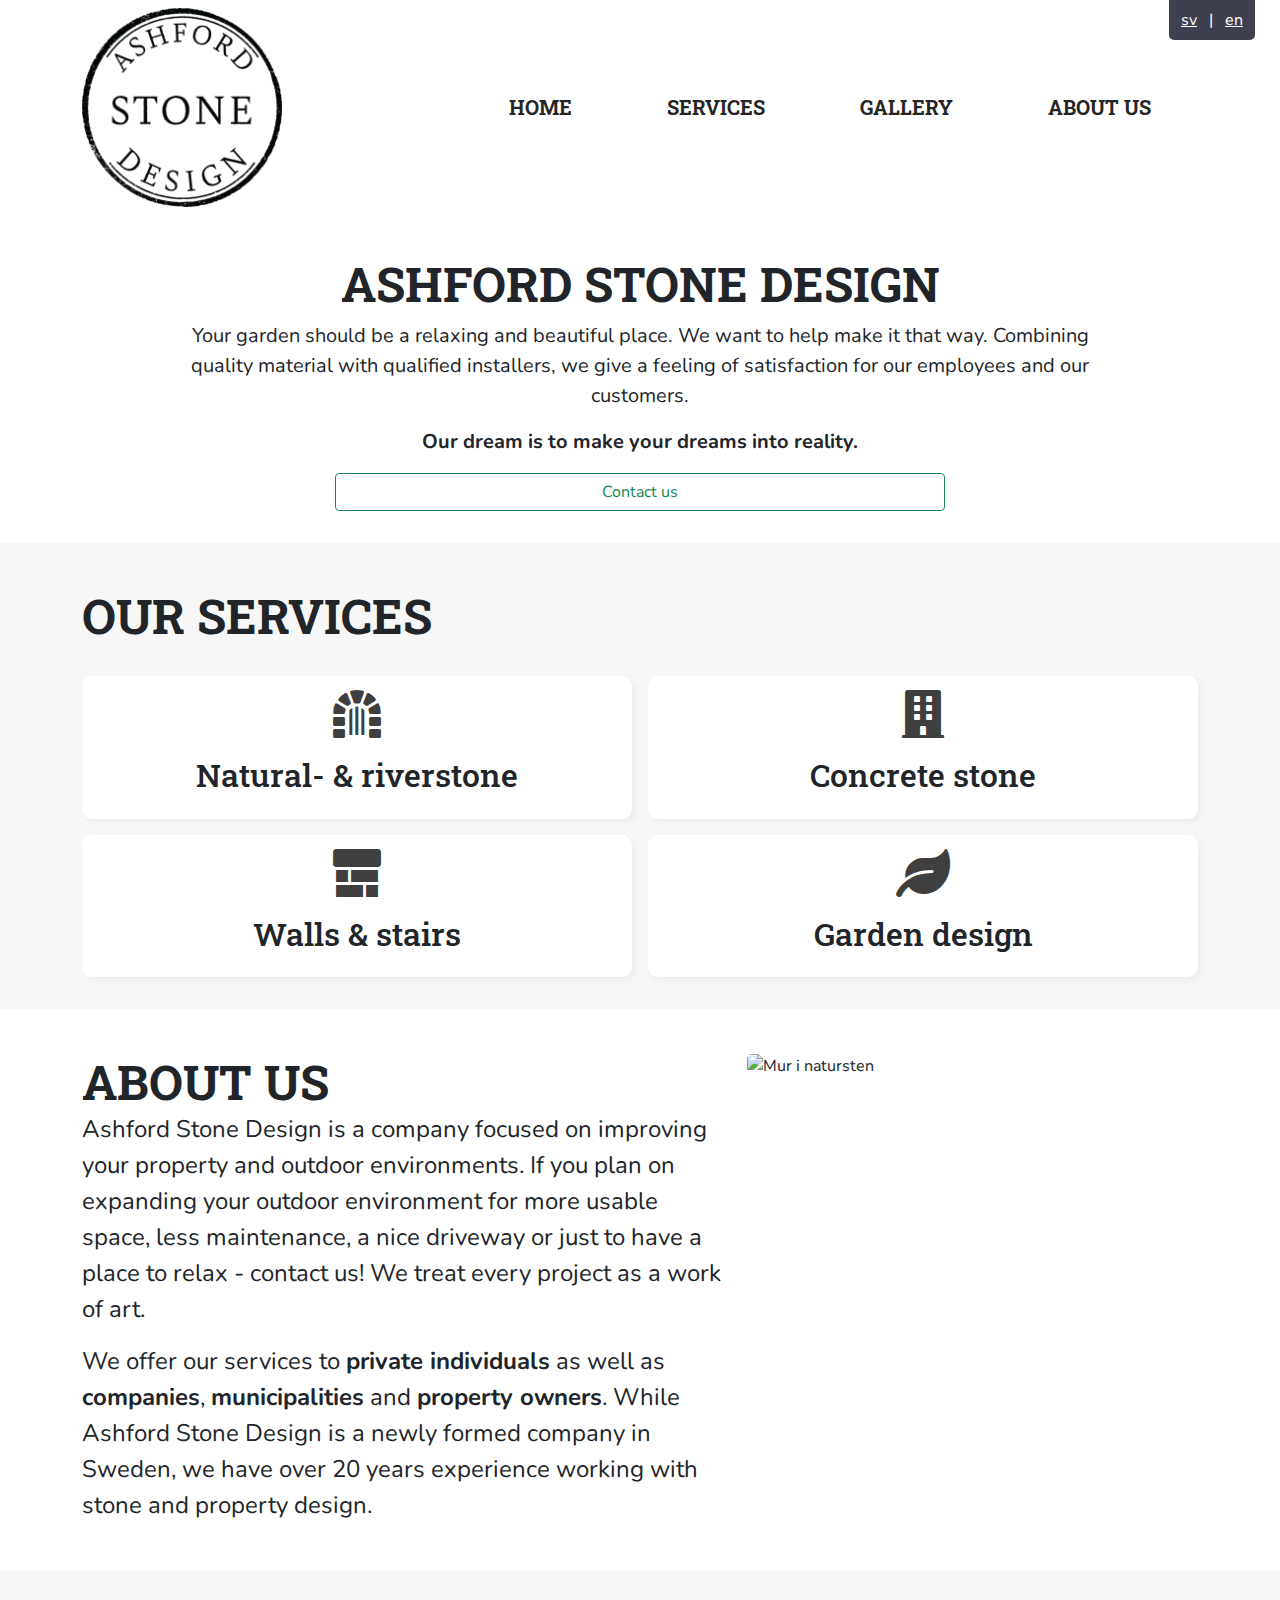
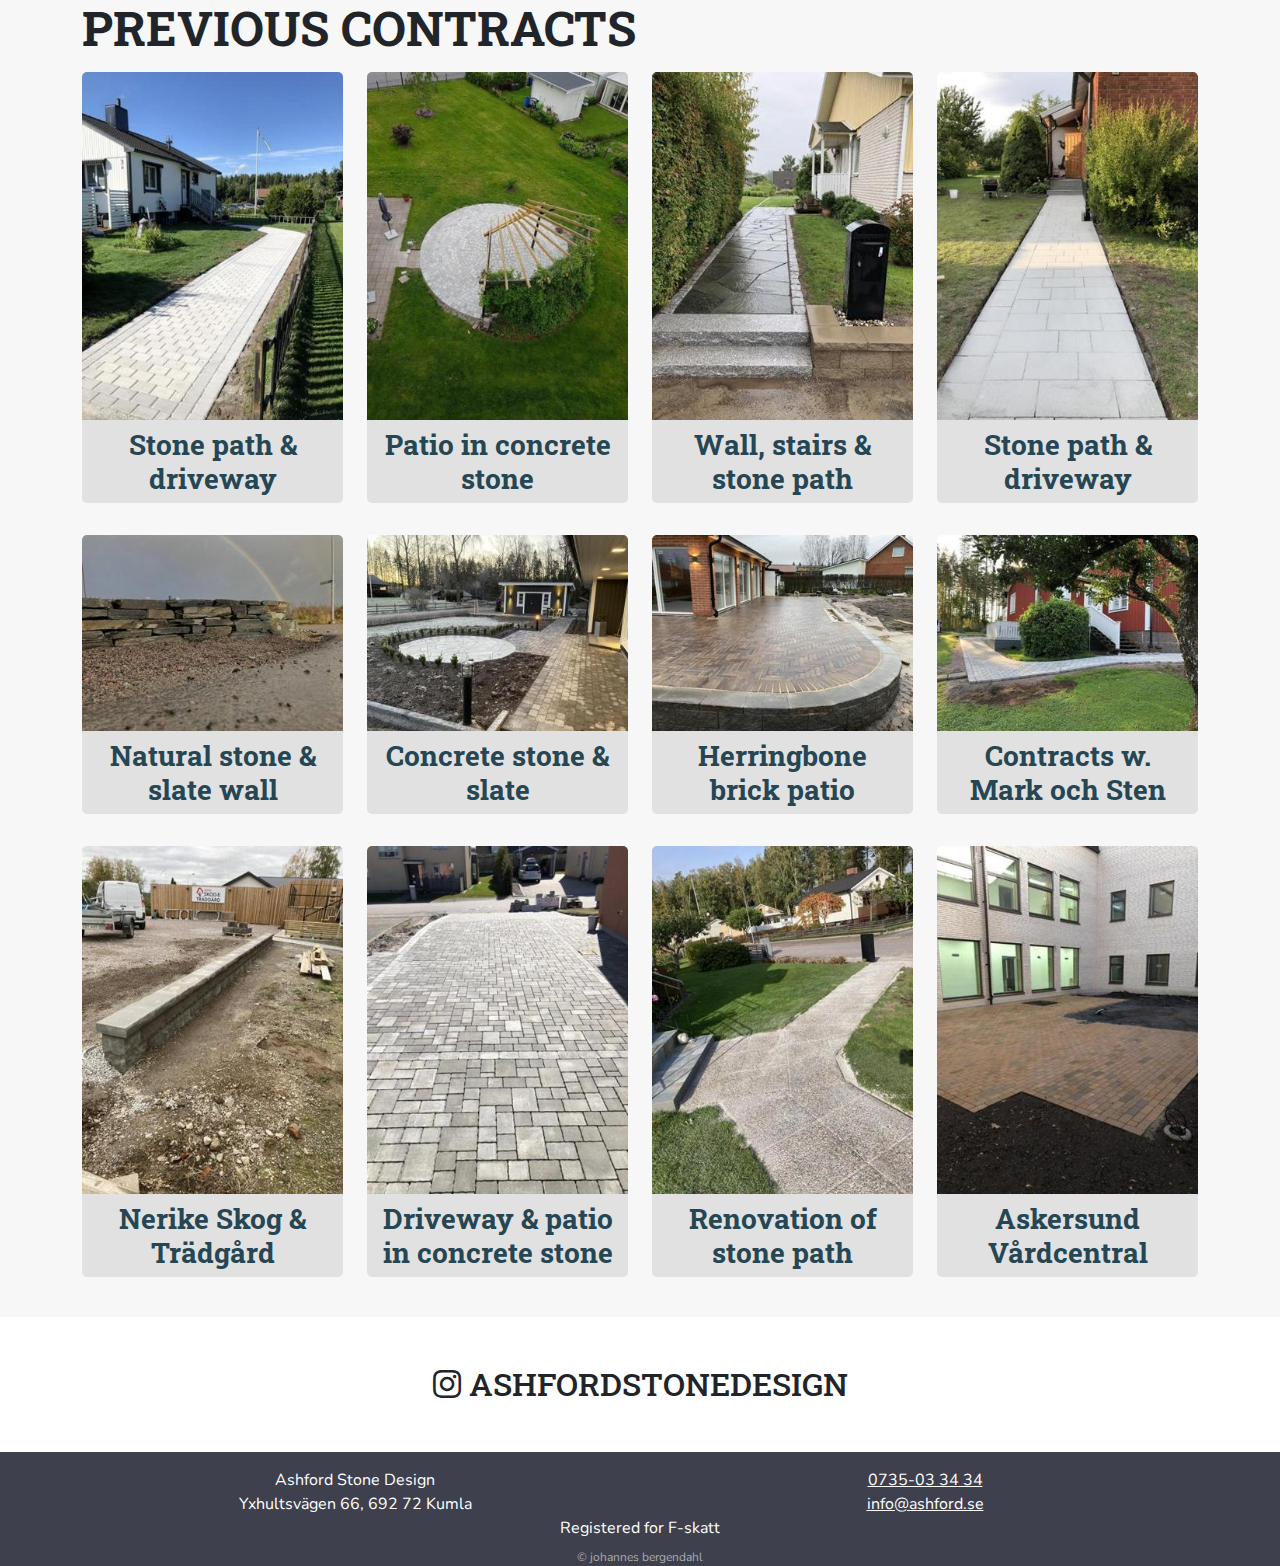
==== commit 2cfc77c3: "linkfix3" ====
--- a/en/index.html
+++ b/en/index.html
@@ -320,7 +320,7 @@
                     </div>
 
                     <div class="col-5 d-none d-xl-inline">
-                        <img src="/src/images/parallaxv2.jpg" alt="Mur i natursten" loading="lazy"
+                        <img src="/preview/src/images/parallaxv2.jpg" alt="Mur i natursten" loading="lazy"
                             style="max-width: 100%; border-radius: 5px;">
                     </div>
                 </div>
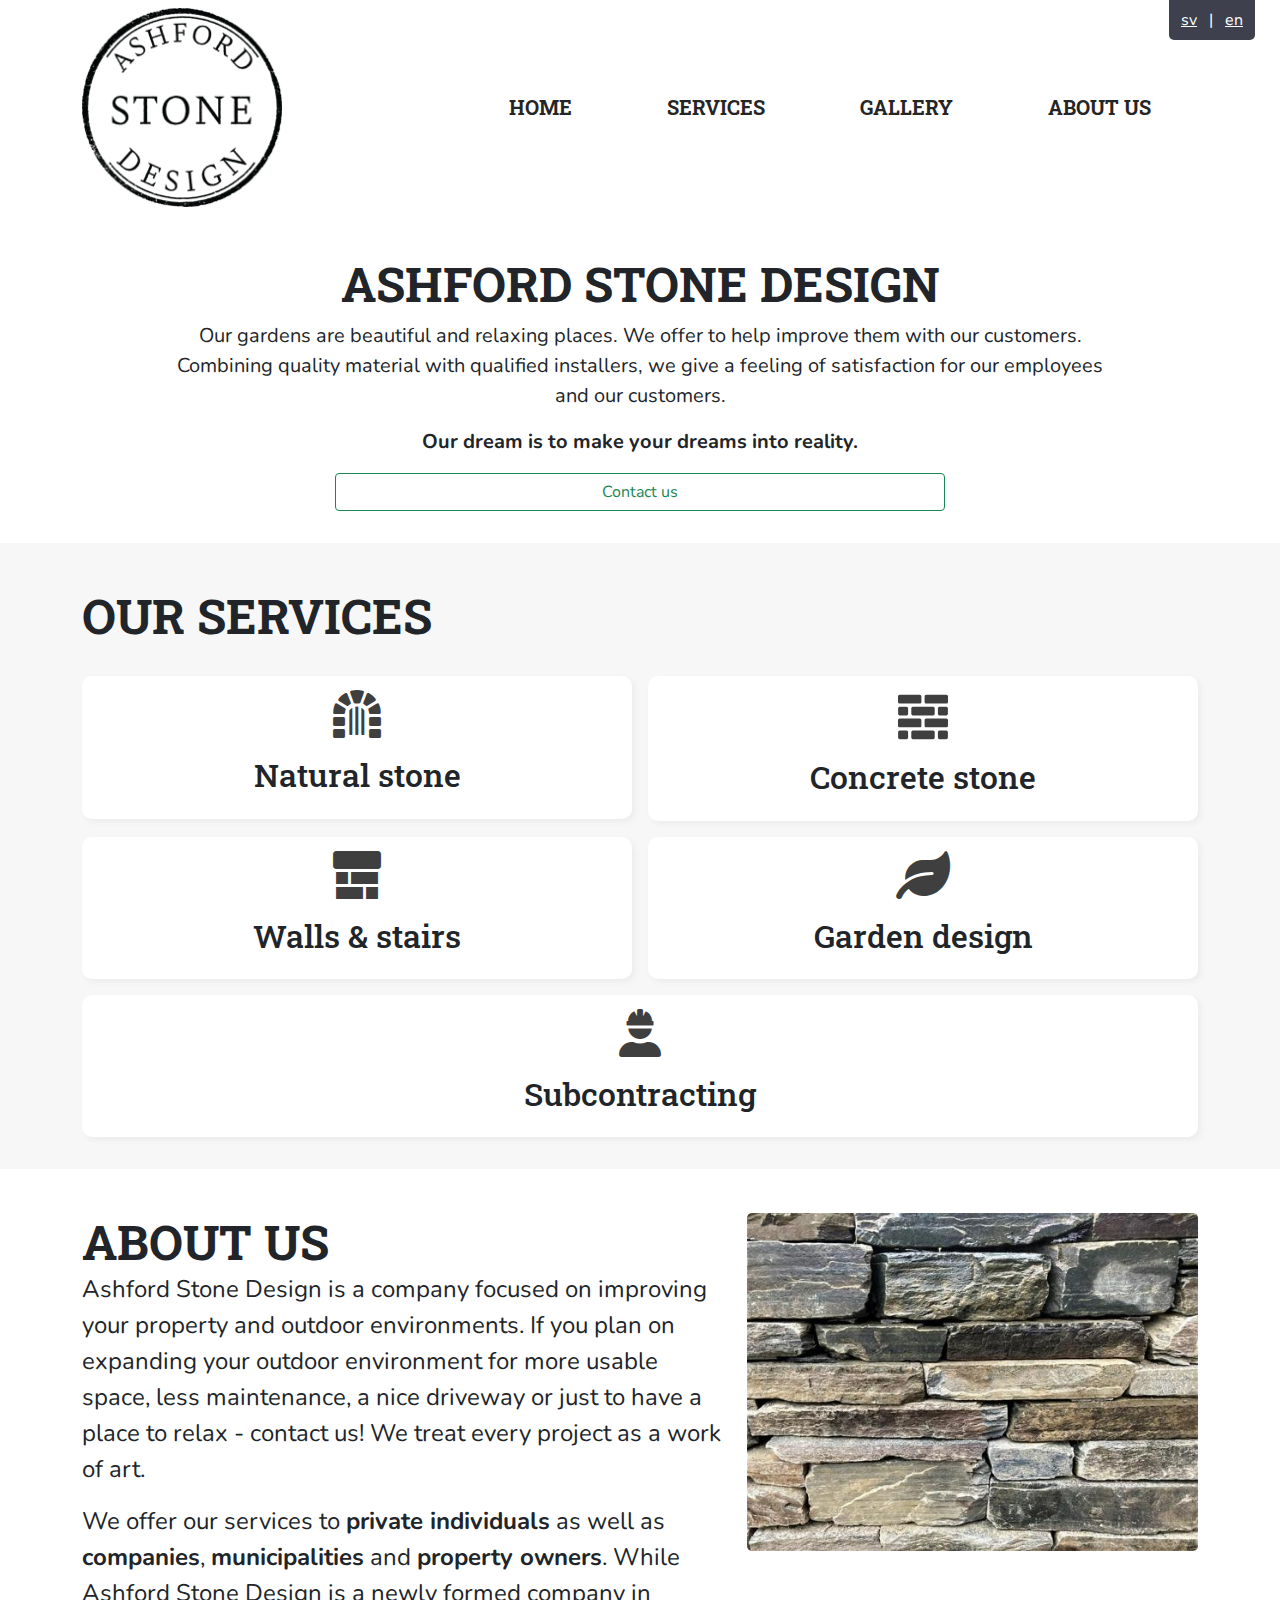
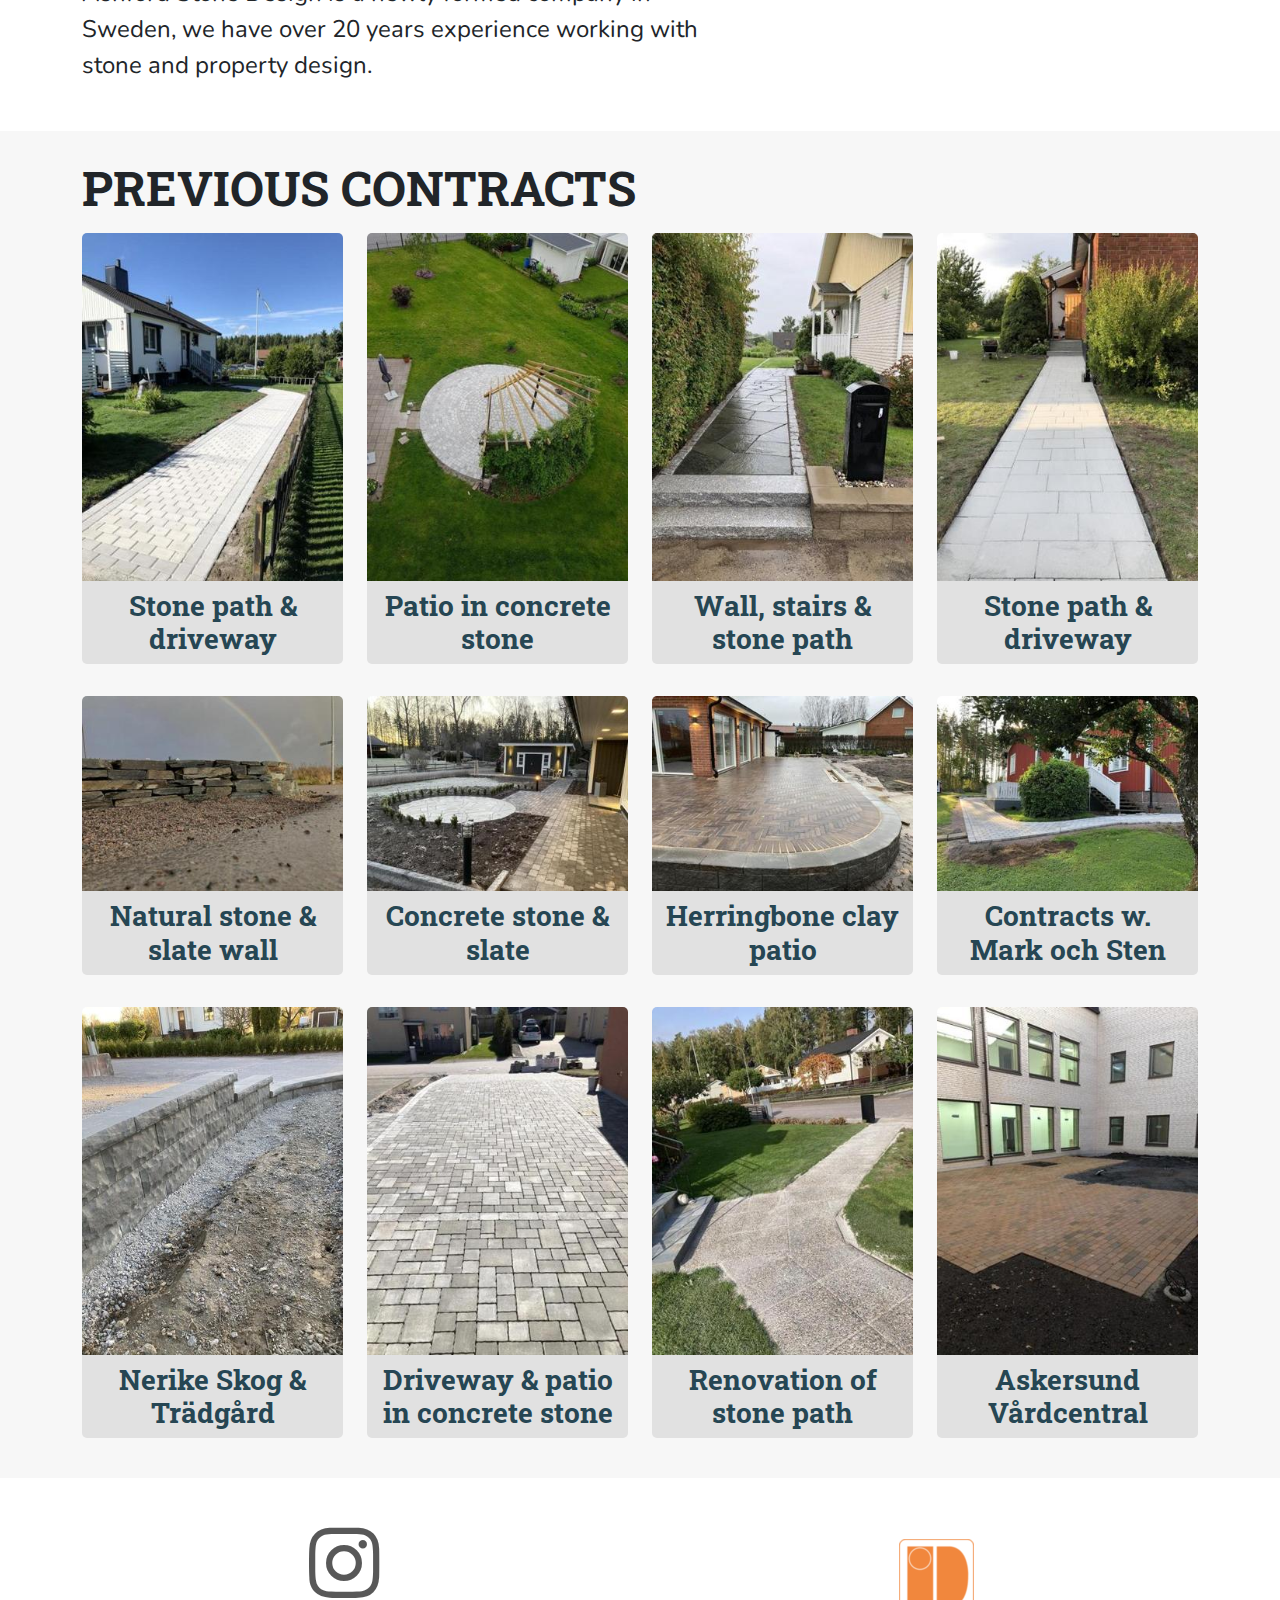
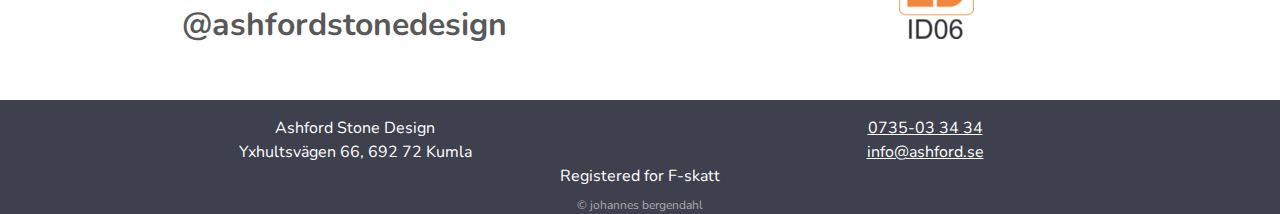
==== commit dd402c5b: "final preview" ====
--- a/en/index.html
+++ b/en/index.html
@@ -25,7 +25,8 @@
     {
       "@context" : "http://schema.org",
       "@type" : "LocalBusiness",    
-      "@id": "https://ashford.se/#website",    
+      "@id": "https://ashford.se/#website", 
+      "image": "https://www.ashford.se/src/images/ashfordstonedesign_logo.png",  
       "description": "Ashford Stone Design | Landskapsdesigner, stenläggare & trädgårdsskötare. Natursten, skiffer, kullersten, betongsten, plattläggning, murar, trappor och trädgårdsdesign",
       "name" : "Ashford Stone Design",
       "telephone" : "0735-03 34 34",
@@ -123,7 +124,7 @@
 
                 <div id="main-nav" class="col-8">
                     <nav class="nav">
-                        <a href="/" class="home-link">Home</a>
+                        <a href="#" class="home-link">Home</a>
                         <a href="#services" class="services-link">Services</a>
                         <a href="#gallery" class="gallery-link">Gallery</a>
                         <a href="#about-us" class="about-us-link">About us</a>
@@ -136,7 +137,7 @@
             <!-- Dropdown menu -->
             <div id="dropdown-nav" class="row">
                 <nav class="nav">
-                    <a href="/" class="home-link">Home</a>
+                    <a href="#" class="home-link">Home</a>
                     <a href="#services" class="services-link">Services</a>
                     <a href="#gallery" class="gallery-link">Gallery</a>
                     <a href="#about-us" class="about-us-link">About us</a>
@@ -155,9 +156,9 @@
                         <h1>ASHFORD STONE DESIGN</h1>
 
                         <p class="fs-5">
-                            Your garden should be a relaxing and beautiful place. We want to help make it that way.
-                            Combining quality material with qualified installers, we give a feeling of satisfaction for
-                            our employees and our customers.
+                            Our gardens are beautiful and relaxing places. We offer to help improve them with our
+                            customers. Combining quality material with qualified installers, we give a feeling of
+                            satisfaction for our employees and our customers.
                         </p>
                         <p class="fw-bold fs-5">Our dream is to make your dreams into reality.</p>
 
@@ -193,38 +194,39 @@
             <div class="container-md">
                 <h1 id="services-title" class="title">Our services</h1>
 
-                <div id="service-boxes" class="row row-cols-1 row-cols-sm-2 gx-2 gy-2 gx-md-3 gy-md-3 gy-lg-3">
-                    <div class="col text-center">
-                        <a href="/src/images/work/naturalriver/1.jpg" class="text-reset text-decoration-none"
-                            data-lightbox="naturalriver" data-title="Natural- & riverstone">
+                <div id="service-boxes" class="row gx-2 gy-2 gx-md-3 gy-md-3 gy-lg-3">
+                    <div class="col-12 col-sm-6 text-center">
+                        <a href="../src/images/work/naturalriver/1.jpg" class="text-reset text-decoration-none"
+                            data-lightbox="naturalriver" data-title="Natural stone">
                             <div class="p-3 box">
                                 <i class="fas fa-dungeon"></i>
-                                <h2>Natural- & riverstone</h2>
+                                <h2>Natural stone</h2>
                             </div>
                         </a>
                         <div class="visually-hidden d-none">
                             <a href="../src/images/work/naturalriver/2.jpg" data-lightbox="naturalriver"
-                                data-title="Natural- & riverstone"></a>
+                                data-title="Natural stone"></a>
                             <a href="../src/images/work/naturalriver/3.jpg" data-lightbox="naturalriver"
-                                data-title="Natural- & riverstone"></a>
+                                data-title="Natural stone"></a>
                             <a href="../src/images/work/naturalriver/4.jpg" data-lightbox="naturalriver"
-                                data-title="Natural- & riverstone"></a>
+                                data-title="Natural stone"></a>
                             <a href="../src/images/work/naturalriver/5.jpg" data-lightbox="naturalriver"
-                                data-title="Natural- & riverstone"></a>
+                                data-title="Natural stone"></a>
                             <a href="../src/images/work/naturalriver/6.jpg" data-lightbox="naturalriver"
-                                data-title="Natural- & riverstone"></a>
+                                data-title="Natural stone"></a>
                             <a href="../src/images/work/naturalriver/7.jpg" data-lightbox="naturalriver"
-                                data-title="Natural- & riverstone"></a>
+                                data-title="Natural stone"></a>
                             <a href="../src/images/work/naturalriver/8.jpg" data-lightbox="naturalriver"
-                                data-title="Natural- & riverstone"></a>
-                        </div>
-                    </div>
-
-                    <div class="col text-center">
+                                data-title="Natural stone"></a>
+                        </div>
+                    </div>
+
+                    <div class="col-12 col-sm-6 text-center">
                         <a href="/src/images/work/concrete/1.jpg" class="text-reset text-decoration-none"
                             data-lightbox="concrete" data-title="Concrete stone">
                             <div class="p-3 box">
-                                <i class="fas fa-building"></i>
+                                <img class="brick" src="/src/images/brick.svg"
+                                    onerror="this.onerror=null; this.src='/src/images/brick.png'" alt="Brick icon">
                                 <h2>Concrete stone</h2>
                             </div>
                         </a>
@@ -246,7 +248,7 @@
                         </div>
                     </div>
 
-                    <div class="col text-center">
+                    <div class="col-12 col-sm-6 text-center">
                         <a href="/src/images/work/stairswalls/1.jpg" class="text-reset text-decoration-none"
                             data-lightbox="stairswalls" data-title="Walls & stairs">
                             <div class="p-3 box">
@@ -272,7 +274,7 @@
                         </div>
                     </div>
 
-                    <div class="col text-center">
+                    <div class="col-12 col-sm-6 text-center">
                         <a href="/src/images/work/garden/1.jpg" class="text-reset text-decoration-none"
                             data-lightbox="garden" data-title="Garden design">
                             <div class="p-3 box">
@@ -287,6 +289,64 @@
                                 data-title="Garden design"></a>
                             <a href="../src/images/work/garden/4.jpg" data-lightbox="garden"
                                 data-title="Garden design"></a>
+                        </div>
+                    </div>
+
+                    <div class="col-12 text-center">
+                        <a href="../src/images/work/projects/orebromarkosten/01.jpg"
+                            class="text-reset text-decoration-none" data-lightbox="subcontracting"
+                            data-title="Subcontracting">
+                            <div class="p-3 box">
+                                <i class="fas fa-user-hard-hat"></i>
+                                <h2>Subcontracting</h2>
+                            </div>
+                        </a>
+                        <div class="visually-hidden d-none">
+                            <a href="../src/images/work/projects/orebromarkosten/02.jpg" data-lightbox="subcontracting"
+                                data-title="Various contracts with Mark och Sten i Örebro AB">
+                            </a>
+                            <a href="../src/images/work/projects/orebromarkosten/03.jpg" data-lightbox="subcontracting"
+                                data-title="Various contracts with Mark och Sten i Örebro AB">
+                            </a>
+                            <a href="../src/images/work/projects/orebromarkosten/04.jpg" data-lightbox="subcontracting"
+                                data-title="Various contracts with Mark och Sten i Örebro AB">
+                            </a>
+                            <a href="../src/images/work/projects/orebromarkosten/05.jpg" data-lightbox="subcontracting"
+                                data-title="Various contracts with Mark och Sten i Örebro AB">
+                            </a>
+                            <a href="../src/images/work/projects/orebromarkosten/06.jpg" data-lightbox="subcontracting"
+                                data-title="Various contracts with Mark och Sten i Örebro AB">
+                            </a>
+                            <a href="../src/images/work/projects/orebromarkosten/07.jpg" data-lightbox="subcontracting"
+                                data-title="Various contracts with Mark och Sten i Örebro AB">
+                            </a>
+                            <a href="../src/images/work/projects/orebromarkosten/08.jpg" data-lightbox="subcontracting"
+                                data-title="Various contracts with Mark och Sten i Örebro AB">
+                            </a>
+                            <a href="../src/images/work/projects/orebromarkosten/09.jpg" data-lightbox="subcontracting"
+                                data-title="Various contracts with Mark och Sten i Örebro AB">
+                            </a>
+                            <a href="../src/images/work/projects/orebromarkosten/10.jpg" data-lightbox="subcontracting"
+                                data-title="Various contracts with Mark och Sten i Örebro AB">
+                            </a>
+                            <a href="../src/images/work/projects/orebromarkosten/11.jpg" data-lightbox="subcontracting"
+                                data-title="Various contracts with Mark och Sten i Örebro AB">
+                            </a>
+                            <a href="../src/images/work/projects/orebrobergategel/1.jpg" data-lightbox="subcontracting"
+                                data-title="Patio in herringbone clay with Mark och Sten i Örebro AB and Berga">
+                            </a>
+                            <a href="../src/images/work/projects/orebrobergategel/2.jpg" data-lightbox="subcontracting"
+                                data-title="Patio in herringbone clay with Mark och Sten i Örebro AB and Berga">
+                            </a>
+                            <a href="../src/images/work/projects/orebrobergategel/3.jpg" data-lightbox="subcontracting"
+                                data-title="Patio in herringbone clay with Mark och Sten i Örebro AB and Berga">
+                            </a>
+                            <a href="../src/images/work/projects/orebrobergategel/4.jpg" data-lightbox="subcontracting"
+                                data-title="Patio in herringbone clay with Mark och Sten i Örebro AB and Berga">
+                            </a>
+                            <a href="../src/images/work/projects/orebrobergategel/5.jpg" data-lightbox="subcontracting"
+                                data-title="Patio in herringbone clay with Mark och Sten i Örebro AB and Berga">
+                            </a>
                         </div>
                     </div>
 
@@ -320,7 +380,7 @@
                     </div>
 
                     <div class="col-5 d-none d-xl-inline">
-                        <img src="/preview/src/images/parallaxv2.jpg" alt="Mur i natursten" loading="lazy"
+                        <img src="/src/images/parallaxv2.jpg" alt="Mur i natursten" loading="lazy"
                             style="max-width: 100%; border-radius: 5px;">
                     </div>
                 </div>
@@ -590,24 +650,24 @@
                                     <i class="fas fa-plus"></i>
                                 </div>
                                 <img src="../src/images/work/projects/orebrobergategel/front__cmp.jpg"
-                                    alt="Herringbone brick patio" loading="lazy">
-                                <h2 class="fs-3">Herringbone brick patio</h2>
+                                    alt="Herringbone clay patio" loading="lazy">
+                                <h2 class="fs-3">Herringbone clay patio</h2>
                             </a>
                             <div class="visually-hidden d-none">
                                 <a href="../src/images/work/projects/orebrobergategel/1.jpg"
-                                    data-lightbox="orebrobergategel" data-title="Herringbone brick patio">
+                                    data-lightbox="orebrobergategel" data-title="Herringbone clay patio">
                                 </a>
                                 <a href="../src/images/work/projects/orebrobergategel/2.jpg"
-                                    data-lightbox="orebrobergategel" data-title="Herringbone brick patio">
+                                    data-lightbox="orebrobergategel" data-title="Herringbone clay patio">
                                 </a>
                                 <a href="../src/images/work/projects/orebrobergategel/3.jpg"
-                                    data-lightbox="orebrobergategel" data-title="Herringbone brick patio">
+                                    data-lightbox="orebrobergategel" data-title="Herringbone clay patio">
                                 </a>
                                 <a href="../src/images/work/projects/orebrobergategel/4.jpg"
-                                    data-lightbox="orebrobergategel" data-title="Herringbone brick patio">
+                                    data-lightbox="orebrobergategel" data-title="Herringbone clay patio">
                                 </a>
                                 <a href="../src/images/work/projects/orebrobergategel/5.jpg"
-                                    data-lightbox="orebrobergategel" data-title="Herringbone brick patio">
+                                    data-lightbox="orebrobergategel" data-title="Herringbone clay patio">
                                 </a>
                             </div>
                         </div>
@@ -840,14 +900,19 @@
         </section>
 
         <!-- Socials -->
-        <section id="socials" class="text-center m-5">
-            <h2>
-                <a href="https://instagram.com/ashfordstonedesign" target="_blank"
-                    class="text-reset text-uppercase text-black-50 text-decoration-none" rel="noreferrer">
+        <section id="socials" class="text-center m-5 row">
+            <div class="col ig">
+                <a href="https://instagram.com/ashfordstonedesign" target="_blank" rel="noreferrer">
                     <i class="fab fa-instagram"></i>
-                    ashfordstonedesign
+                    <h2>@ashfordstonedesign</h2>
                 </a>
-            </h2>
+            </div>
+
+            <div class="col id06">
+                <a href="https://www.id06.se/" target="_blank" rel="noreferrer">
+                    <img src="/src/images/id06-min.png" alt="ID06">
+                </a>
+            </div>
         </section>
     </main>
 
--- a/src/css/style.min.css
+++ b/src/css/style.min.css
@@ -1 +1,417 @@
-#nav-header{margin-bottom:1rem;font-family:"Roboto Slab",serif;font-weight:700}#nav-header .container-md{padding-top:1rem;padding-bottom:1rem}@media (min-width:768px){#nav-header .container-md{padding-top:.5rem}}#nav-header .container-md #logotype img{padding:0;margin:0;width:125px;height:124.375px}@media (min-width:576px){#nav-header .container-md #logotype img{width:200px;height:199px}}#nav-header .container-md a{color:#252525;font-size:1.25rem;text-decoration:none;text-transform:uppercase;border-bottom:2px solid transparent;-webkit-transition:border-bottom .25s;transition:border-bottom .25s}#nav-header .container-md a:hover{border-bottom:2px solid #3b3b3b;color:#181818}#nav-header .container-md #dropdown-nav{display:none}#nav-header .container-md #dropdown-nav a{display:inline-block;width:100%;margin-left:1rem;margin-top:1rem;font-size:2rem}#nav-header .container-md #dropdown-nav a:hover{border-bottom:2px solid transparent}@media (min-width:576px){#nav-header .container-md #dropdown-nav a{display:none}}#nav-header .container-md #main-nav .nav{display:-webkit-box;display:-ms-flexbox;display:flex;-webkit-box-align:end;-ms-flex-align:end;align-items:end;-webkit-box-pack:end;-ms-flex-pack:end;justify-content:flex-end;width:100%;margin:0}@media (min-width:576px){#nav-header .container-md #main-nav .nav{-ms-flex-pack:distribute;justify-content:space-around}}#nav-header .container-md #main-nav .nav a{display:none}@media (min-width:576px){#nav-header .container-md #main-nav .nav a{display:inline}}#nav-header .container-md #main-nav .nav .hamburger{display:block;cursor:pointer;color:#252525;font-size:2.5rem;margin-right:2rem}@media (min-width:576px){#nav-header .container-md #main-nav .nav .hamburger{display:none}}#lang-switch{position:absolute;right:25px;background:#3e404dff;padding:.5rem;border-bottom-left-radius:5px;border-bottom-right-radius:5px;-webkit-transition:-webkit-box-shadow .25s;transition:-webkit-box-shadow .25s;transition:box-shadow .25s;transition:box-shadow .25s,-webkit-box-shadow .25s;-webkit-box-shadow:0 5px 5px -2px transparent;box-shadow:0 5px 5px -2px transparent}#lang-switch a{color:#fff!important}#lang-switch:hover{-webkit-box-shadow:0 5px 5px -2px rgba(0,0,0,.35);box-shadow:0 5px 5px -2px rgba(0,0,0,.35)}#presentation{padding:1rem 0;text-align:center}#presentation h1{font-weight:700;font-size:3rem}#about-us-section{padding:2rem 0}#about-us-section .container h1{margin-bottom:0}#about-us-section .container p{font-size:1.5rem}.services{padding:2rem 0}.services#services-section{background:#f7f7f7ff}.services .container-md #service-boxes{margin-top:1rem;cursor:pointer}.services .container-md #service-boxes .box{background:#fff;border-radius:10px;-webkit-box-shadow:3px 3px 5px #ebebebeb;box-shadow:3px 3px 5px #ebebebeb;-webkit-transition:-webkit-box-shadow .3s,-webkit-transform .3s;transition:-webkit-box-shadow .3s,-webkit-transform .3s;transition:box-shadow .3s,transform .3s;transition:box-shadow .3s,transform .3s,-webkit-box-shadow .3s,-webkit-transform .3s}.services .container-md #service-boxes .box:hover{-webkit-box-shadow:3px 3px 5px #ebebeb;box-shadow:3px 3px 5px #ebebeb;-webkit-transform:scale(1.025);transform:scale(1.025)}.services .container-md #service-boxes .box:hover>i{color:rgba(0,0,0,.9)}.services .container-md #service-boxes .box i{font-size:3rem;color:rgba(0,0,0,.75);-webkit-transition:color .3s;transition:color .3s}.services .container-md #service-boxes .box h2{margin-top:1rem}@media (min-width:576px) and (max-width:679px){.services .container-md #service-boxes .box h2{font-size:1.41rem}}@media (min-width:854px) and (max-width:992px){.services .container-md #service-boxes .box h2{font-size:1.7rem}}#gallery-section{background:#f7f7f7ff;padding-top:1rem;padding-bottom:2rem}#gallery-section h2{padding:.5rem;color:#264653;word-wrap:break-word;word-wrap:anywhere;background:#e1e1e1;border-bottom-left-radius:5px;border-bottom-right-radius:5px;-webkit-transition:.35s;transition:.35s;font-weight:700;text-align:center}#gallery-section a{text-decoration:none!important}#gallery-section .gallery-card .show-more{position:relative;display:-webkit-box;display:-ms-flexbox;display:flex;width:100%;-webkit-box-pack:end;-ms-flex-pack:end;justify-content:flex-end;opacity:0;-webkit-transition:opacity .35s;transition:opacity .35s}#gallery-section .gallery-card .show-more i{position:absolute;background:orange;padding:10px;right:15px;border-bottom-left-radius:3px;border-bottom-right-radius:3px;color:#3e404dff!important}#gallery-section .gallery-card img{max-width:100%;border-top-left-radius:5px;border-top-right-radius:5px}#gallery-section .gallery-card:hover h2{background:#365a54;color:#fff}#gallery-section .gallery-card:hover>a>.show-more{opacity:1}#lightbox .lb-outerContainer{background:rgba(0,0,0,.1)}#lightbox .lb-outerContainer .lb-container .lb-image{border:2px solid #ffffffaa}html{scroll-behavior:smooth}body{min-width:175px;font-family:Nunito,sans-serif}h1,h2,h4{font-family:"Roboto Slab",serif}.title{margin-bottom:1rem;font-weight:700;font-size:3rem;text-transform:uppercase}.logo-link{border:none!important}.padder{position:relative;top:-3rem}.padder h4{visibility:hidden;font-size:.25rem;line-height:1}#footer{background:#3e404dff;color:#fff;padding-top:1rem;padding-bottom:.5rem;word-wrap:break-word;word-wrap:anywhere}#footer a{color:#fff}#footer a:hover{color:#c7c7c7}#footer p{margin-bottom:0}#footer address{margin:0}#credit{background:#3e404dff;text-align:center;font-size:12px}#credit a{color:#acacac;text-decoration:none}+#nav-header {
+  margin-bottom: 1rem;
+  font-family: "Roboto Slab", serif;
+  font-weight: bold;
+}
+
+#nav-header .container-md {
+  padding-top: 1rem;
+  padding-bottom: 1rem;
+}
+
+@media (min-width: 768px) {
+  #nav-header .container-md {
+    padding-top: 0.5rem;
+  }
+}
+
+#nav-header .container-md #logotype img {
+  padding: 0;
+  margin: 0;
+  width: 125px;
+  height: 124.375px;
+}
+
+@media (min-width: 576px) {
+  #nav-header .container-md #logotype img {
+    width: 200px;
+    height: 199px;
+  }
+}
+
+#nav-header .container-md a {
+  color: #252525;
+  font-size: 1.25rem;
+  text-decoration: none;
+  text-transform: uppercase;
+  border-bottom: 2px solid transparent;
+  -webkit-transition: border-bottom 0.25s;
+  transition: border-bottom 0.25s;
+}
+
+#nav-header .container-md a:hover {
+  border-bottom: 2px solid #3b3b3b;
+  color: #181818;
+}
+
+#nav-header .container-md #dropdown-nav {
+  display: none;
+}
+
+#nav-header .container-md #dropdown-nav a {
+  display: inline-block;
+  width: 100%;
+  margin-left: 1rem;
+  margin-top: 1rem;
+  font-size: 2rem;
+}
+
+#nav-header .container-md #dropdown-nav a:hover {
+  border-bottom: 2px solid transparent;
+}
+
+@media (min-width: 576px) {
+  #nav-header .container-md #dropdown-nav a {
+    display: none;
+  }
+}
+
+#nav-header .container-md #main-nav .nav {
+  display: -webkit-box;
+  display: -ms-flexbox;
+  display: flex;
+  -webkit-box-align: end;
+      -ms-flex-align: end;
+          align-items: end;
+  -webkit-box-pack: end;
+      -ms-flex-pack: end;
+          justify-content: flex-end;
+  width: 100%;
+  margin: 0;
+}
+
+@media (min-width: 576px) {
+  #nav-header .container-md #main-nav .nav {
+    -ms-flex-pack: distribute;
+        justify-content: space-around;
+  }
+}
+
+#nav-header .container-md #main-nav .nav a {
+  display: none;
+}
+
+@media (min-width: 576px) {
+  #nav-header .container-md #main-nav .nav a {
+    display: inline;
+  }
+}
+
+#nav-header .container-md #main-nav .nav .hamburger {
+  display: block;
+  cursor: pointer;
+  color: #252525;
+  font-size: 2.5rem;
+  margin-right: 2rem;
+}
+
+@media (min-width: 576px) {
+  #nav-header .container-md #main-nav .nav .hamburger {
+    display: none;
+  }
+}
+
+#lang-switch {
+  position: absolute;
+  right: 25px;
+  background: #3e404dff;
+  padding: 0.5rem;
+  border-bottom-left-radius: 5px;
+  border-bottom-right-radius: 5px;
+  -webkit-transition: -webkit-box-shadow 0.25s;
+  transition: -webkit-box-shadow 0.25s;
+  transition: box-shadow 0.25s;
+  transition: box-shadow 0.25s, -webkit-box-shadow 0.25s;
+  -webkit-box-shadow: 0 5px 5px -2px transparent;
+          box-shadow: 0 5px 5px -2px transparent;
+}
+
+#lang-switch a {
+  color: white !important;
+}
+
+#lang-switch:hover {
+  -webkit-box-shadow: 0 5px 5px -2px rgba(0, 0, 0, 0.35);
+          box-shadow: 0 5px 5px -2px rgba(0, 0, 0, 0.35);
+}
+
+#presentation {
+  padding: 1rem 0;
+  text-align: center;
+}
+
+#presentation h1 {
+  font-weight: bold;
+  font-size: 3rem;
+}
+
+#about-us-section {
+  padding: 2rem 0;
+}
+
+#about-us-section .container h1 {
+  margin-bottom: 0;
+}
+
+#about-us-section .container p {
+  font-size: 1.5rem;
+}
+
+.services {
+  padding: 2rem 0;
+}
+
+.services#services-section {
+  background: #f7f7f7ff;
+}
+
+.services .brick {
+  width: 50px;
+  opacity: 0.75;
+  -webkit-transition: 0.2s;
+  transition: 0.2s;
+}
+
+.services .container-md #service-boxes {
+  margin-top: 1rem;
+  cursor: pointer;
+}
+
+.services .container-md #service-boxes .box {
+  background: white;
+  border-radius: 10px;
+  -webkit-box-shadow: 3px 3px 5px #ebebebeb;
+          box-shadow: 3px 3px 5px #ebebebeb;
+  -webkit-transition: -webkit-box-shadow 0.3s, -webkit-transform 0.3s;
+  transition: -webkit-box-shadow 0.3s, -webkit-transform 0.3s;
+  transition: box-shadow 0.3s, transform 0.3s;
+  transition: box-shadow 0.3s, transform 0.3s, -webkit-box-shadow 0.3s, -webkit-transform 0.3s;
+}
+
+.services .container-md #service-boxes .box:hover {
+  -webkit-box-shadow: 3px 3px 5px #ebebeb;
+          box-shadow: 3px 3px 5px #ebebeb;
+  -webkit-transform: scale(1.025);
+          transform: scale(1.025);
+}
+
+.services .container-md #service-boxes .box:hover > i {
+  color: rgba(0, 0, 0, 0.9);
+}
+
+.services .container-md #service-boxes .box:hover > .brick {
+  opacity: 0.9;
+}
+
+.services .container-md #service-boxes .box i {
+  font-size: 3rem;
+  color: rgba(0, 0, 0, 0.75);
+  -webkit-transition: color 0.3s;
+  transition: color 0.3s;
+}
+
+.services .container-md #service-boxes .box h2 {
+  margin-top: 1rem;
+}
+
+@media (min-width: 576px) and (max-width: 679px) {
+  .services .container-md #service-boxes .box h2 {
+    font-size: 1.41rem;
+  }
+}
+
+@media (min-width: 854px) and (max-width: 992px) {
+  .services .container-md #service-boxes .box h2 {
+    font-size: 1.7rem;
+  }
+}
+
+#gallery-section {
+  background: #f7f7f7ff;
+  padding-top: 1rem;
+  padding-bottom: 2rem;
+}
+
+#gallery-section h2 {
+  padding: 0.5rem;
+  color: #264653;
+  word-wrap: break-word;
+  word-wrap: anywhere;
+  background: #e1e1e1;
+  border-bottom-left-radius: 5px;
+  border-bottom-right-radius: 5px;
+  -webkit-transition: 0.35s;
+  transition: 0.35s;
+  font-weight: bold;
+  text-align: center;
+}
+
+#gallery-section a {
+  text-decoration: none !important;
+}
+
+#gallery-section .gallery-card .show-more {
+  position: relative;
+  display: -webkit-box;
+  display: -ms-flexbox;
+  display: flex;
+  width: 100%;
+  -webkit-box-pack: end;
+      -ms-flex-pack: end;
+          justify-content: flex-end;
+  opacity: 0;
+  -webkit-transition: opacity 0.35s;
+  transition: opacity 0.35s;
+}
+
+#gallery-section .gallery-card .show-more i {
+  position: absolute;
+  background: orange;
+  padding: 10px;
+  right: 15px;
+  border-bottom-left-radius: 3px;
+  border-bottom-right-radius: 3px;
+  color: #3e404dff !important;
+}
+
+#gallery-section .gallery-card img {
+  max-width: 100%;
+  border-top-left-radius: 5px;
+  border-top-right-radius: 5px;
+}
+
+#gallery-section .gallery-card:hover h2 {
+  background: #365A54;
+  color: white;
+}
+
+#gallery-section .gallery-card:hover > a > .show-more {
+  opacity: 1;
+}
+
+#lightbox .lb-outerContainer {
+  background: rgba(0, 0, 0, 0.1);
+}
+
+#lightbox .lb-outerContainer .lb-container .lb-image {
+  border: 2px solid #ffffffaa;
+}
+
+html {
+  scroll-behavior: smooth;
+}
+
+body {
+  min-width: 175px;
+  font-family: "Nunito", sans-serif;
+}
+
+h1,
+h2,
+h4 {
+  font-family: "Roboto Slab", serif;
+}
+
+.title {
+  margin-bottom: 1rem;
+  font-weight: bold;
+  font-size: 3rem;
+  text-transform: uppercase;
+}
+
+.logo-link {
+  border: none !important;
+}
+
+.padder {
+  position: relative;
+  top: -3rem;
+}
+
+.padder h4 {
+  visibility: hidden;
+  font-size: 0.25rem;
+  line-height: 1;
+}
+
+#socials {
+  -webkit-box-align: center;
+      -ms-flex-align: center;
+          align-items: center;
+}
+
+#socials .ig {
+  opacity: 0.65;
+  -webkit-transition: 0.2s;
+  transition: 0.2s;
+}
+
+#socials .ig i {
+  font-size: 5rem;
+  display: block;
+}
+
+#socials .ig:hover {
+  opacity: 1;
+}
+
+#socials .id06 {
+  max-width: 100%;
+  opacity: 0.9;
+}
+
+#socials .id06 img {
+  opacity: 0.9;
+  -webkit-transition: opacity 0.2s;
+  transition: opacity 0.2s;
+}
+
+#socials .id06 img:hover {
+  opacity: 1;
+}
+
+#socials a {
+  color: black;
+  text-decoration: none;
+}
+
+#socials h2 {
+  font-family: "Nunito", sans-serif;
+  font-weight: bold;
+}
+
+#footer {
+  background: #3e404dff;
+  color: white;
+  padding-top: 1rem;
+  padding-bottom: 0.5rem;
+  word-wrap: break-word;
+  word-wrap: anywhere;
+}
+
+#footer a {
+  color: white;
+}
+
+#footer a:hover {
+  color: #c7c7c7;
+}
+
+#footer p {
+  margin-bottom: 0;
+}
+
+#footer address {
+  margin: 0;
+}
+
+#credit {
+  background: #3e404dff;
+  text-align: center;
+  font-size: 12px;
+}
+
+#credit a {
+  color: #acacac;
+  text-decoration: none;
+}
--- a/src/css/all.css
+++ b/src/css/all.css
@@ -1,4 +1,142 @@
 /*!
  * Font Awesome Pro 5.15.1 by @fontawesome - https://fontawesome.com
  * License - https://fontawesome.com/license (Commercial License)
- */.fab,.fas{-moz-osx-font-smoothing:grayscale;-webkit-font-smoothing:antialiased;display:inline-block;font-style:normal;font-variant:normal;text-rendering:auto;line-height:1}.fa-bars:before{content:"\f0c9"}.fa-building:before{content:"\f1ad"}.fa-chimney:before{content:"\f78b"}.fa-dungeon:before{content:"\f6d9"}.fa-leaf:before{content:"\f06c"}.fa-times:before{content:"\f00d"}.fa-instagram:before{content:"\f16d"}.fa-plus:before{content:"\f067"}.fa-paper-plane::before{content:"\f1d8"}.fa-mobile-alt::before{content:"\f3cd"}@font-face{font-family:"Font Awesome 5 Brands";font-style:normal;font-weight:400;font-display:block;src:url(../webfonts/pro-fa-brands-400-5.0.0.woff2) format("woff2");unicode-range:U+f16d}.fab{font-family:"Font Awesome 5 Brands";font-weight:400}@font-face{font-family:"Font Awesome 5 Pro";font-style:normal;font-weight:900;font-display:block;src:url(../webfonts/pro-fa-solid-900-5.0.0.woff2) format("woff2");unicode-range:U+f0c9,U+f1ad,U+f3cd,U+f1d8}@font-face{font-family:"Font Awesome 5 Pro";font-style:normal;font-weight:900;font-display:block;src:url(../webfonts/pro-fa-solid-900-5.0.9.woff2) format("woff2");unicode-range:U+f06c}@font-face{font-family:"Font Awesome 5 Pro";font-style:normal;font-weight:900;font-display:block;src:url(../webfonts/pro-fa-solid-900-5.0.13.woff2) format("woff2");unicode-range:U+f067}@font-face{font-family:"Font Awesome 5 Pro";font-style:normal;font-weight:900;font-display:block;src:url(../webfonts/pro-fa-solid-900-5.4.0.woff2) format("woff2");unicode-range:U+f6d9}@font-face{font-family:"Font Awesome 5 Pro";font-style:normal;font-weight:900;font-display:block;src:url(../webfonts/pro-fa-solid-900-5.6.0.woff2) format("woff2");unicode-range:U+f78b}@font-face{font-family:"Font Awesome 5 Pro";font-style:normal;font-weight:900;font-display:block;src:url(../webfonts/pro-fa-solid-900-5.11.1.woff2) format("woff2");unicode-range:U+f00d}.fas{font-family:"Font Awesome 5 Pro";font-weight:900}+ */
+.fa,
+.fab,
+.fas {
+    -moz-osx-font-smoothing: grayscale;
+    -webkit-font-smoothing: antialiased;
+    display: inline-block;
+    font-style: normal;
+    font-variant: normal;
+    text-rendering: auto;
+    line-height: 1
+}
+
+.fa-bars:before {
+    content: "\f0c9"
+}
+
+.fa-building:before {
+    content: "\f1ad"
+}
+
+.fa-chimney:before {
+    content: "\f78b"
+}
+
+.fa-dungeon:before {
+    content: "\f6d9"
+}
+
+.fa-instagram:before {
+    content: "\f16d"
+}
+
+.fa-leaf:before {
+    content: "\f06c"
+}
+
+.fa-mobile-alt::before {
+    content: "\f3cd";
+}
+
+.fa-paper-plane::before {
+    content: "\f1d8";
+}
+
+.fa-plus:before {
+    content: "\f067"
+}
+
+.fa-times:before {
+    content: "\f00d"
+}
+
+.fa-user-hard-hat:before {
+    content: "\f82c"
+}
+
+@font-face {
+    font-family: "Font Awesome 5 Brands";
+    font-style: normal;
+    font-weight: 400;
+    font-display: block;
+    src: url(../webfonts/pro-fa-brands-400-5.0.0.woff2) format("woff2");
+    unicode-range: U+f16d
+}
+
+.fab {
+    font-family: "Font Awesome 5 Brands";
+    font-weight: 400
+}
+
+@font-face {
+    font-family: "Font Awesome 5 Pro";
+    font-style: normal;
+    font-weight: 900;
+    font-display: block;
+    src: url(../webfonts/pro-fa-solid-900-5.0.0.woff2) format("woff2");
+    unicode-range: U+f0c9, U+f1ad, U+f3cd, U+f1d8
+}
+
+@font-face {
+    font-family: "Font Awesome 5 Pro";
+    font-style: normal;
+    font-weight: 900;
+    font-display: block;
+    src: url(../webfonts/pro-fa-solid-900-5.0.9.woff2) format("woff2");
+    unicode-range: U+f06c
+}
+
+@font-face {
+    font-family: "Font Awesome 5 Pro";
+    font-style: normal;
+    font-weight: 900;
+    font-display: block;
+    src: url(../webfonts/pro-fa-solid-900-5.0.13.woff2) format("woff2");
+    unicode-range: U+f067
+}
+
+@font-face {
+    font-family: "Font Awesome 5 Pro";
+    font-style: normal;
+    font-weight: 900;
+    font-display: block;
+    src: url(../webfonts/pro-fa-solid-900-5.4.0.woff2) format("woff2");
+    unicode-range: U+f6d9
+}
+
+@font-face {
+    font-family: "Font Awesome 5 Pro";
+    font-style: normal;
+    font-weight: 900;
+    font-display: block;
+    src: url(../webfonts/pro-fa-solid-900-5.6.0.woff2) format("woff2");
+    unicode-range: U+f78b
+}
+
+@font-face {
+    font-family: "Font Awesome 5 Pro";
+    font-style: normal;
+    font-weight: 900;
+    font-display: block;
+    src: url(../webfonts/pro-fa-solid-900-5.7.0.woff2) format("woff2");
+    unicode-range: U+f82c
+}
+
+@font-face {
+    font-family: "Font Awesome 5 Pro";
+    font-style: normal;
+    font-weight: 900;
+    font-display: block;
+    src: url(../webfonts/pro-fa-solid-900-5.11.1.woff2) format("woff2");
+    unicode-range: U+f00d
+}
+
+.fa,
+.fas {
+    font-family: "Font Awesome 5 Pro";
+    font-weight: 900
+}--- a/src/css/all.css
+++ b/src/css/all.css
@@ -1,4 +1,142 @@
 /*!
  * Font Awesome Pro 5.15.1 by @fontawesome - https://fontawesome.com
  * License - https://fontawesome.com/license (Commercial License)
- */.fab,.fas{-moz-osx-font-smoothing:grayscale;-webkit-font-smoothing:antialiased;display:inline-block;font-style:normal;font-variant:normal;text-rendering:auto;line-height:1}.fa-bars:before{content:"\f0c9"}.fa-building:before{content:"\f1ad"}.fa-chimney:before{content:"\f78b"}.fa-dungeon:before{content:"\f6d9"}.fa-leaf:before{content:"\f06c"}.fa-times:before{content:"\f00d"}.fa-instagram:before{content:"\f16d"}.fa-plus:before{content:"\f067"}.fa-paper-plane::before{content:"\f1d8"}.fa-mobile-alt::before{content:"\f3cd"}@font-face{font-family:"Font Awesome 5 Brands";font-style:normal;font-weight:400;font-display:block;src:url(../webfonts/pro-fa-brands-400-5.0.0.woff2) format("woff2");unicode-range:U+f16d}.fab{font-family:"Font Awesome 5 Brands";font-weight:400}@font-face{font-family:"Font Awesome 5 Pro";font-style:normal;font-weight:900;font-display:block;src:url(../webfonts/pro-fa-solid-900-5.0.0.woff2) format("woff2");unicode-range:U+f0c9,U+f1ad,U+f3cd,U+f1d8}@font-face{font-family:"Font Awesome 5 Pro";font-style:normal;font-weight:900;font-display:block;src:url(../webfonts/pro-fa-solid-900-5.0.9.woff2) format("woff2");unicode-range:U+f06c}@font-face{font-family:"Font Awesome 5 Pro";font-style:normal;font-weight:900;font-display:block;src:url(../webfonts/pro-fa-solid-900-5.0.13.woff2) format("woff2");unicode-range:U+f067}@font-face{font-family:"Font Awesome 5 Pro";font-style:normal;font-weight:900;font-display:block;src:url(../webfonts/pro-fa-solid-900-5.4.0.woff2) format("woff2");unicode-range:U+f6d9}@font-face{font-family:"Font Awesome 5 Pro";font-style:normal;font-weight:900;font-display:block;src:url(../webfonts/pro-fa-solid-900-5.6.0.woff2) format("woff2");unicode-range:U+f78b}@font-face{font-family:"Font Awesome 5 Pro";font-style:normal;font-weight:900;font-display:block;src:url(../webfonts/pro-fa-solid-900-5.11.1.woff2) format("woff2");unicode-range:U+f00d}.fas{font-family:"Font Awesome 5 Pro";font-weight:900}+ */
+.fa,
+.fab,
+.fas {
+    -moz-osx-font-smoothing: grayscale;
+    -webkit-font-smoothing: antialiased;
+    display: inline-block;
+    font-style: normal;
+    font-variant: normal;
+    text-rendering: auto;
+    line-height: 1
+}
+
+.fa-bars:before {
+    content: "\f0c9"
+}
+
+.fa-building:before {
+    content: "\f1ad"
+}
+
+.fa-chimney:before {
+    content: "\f78b"
+}
+
+.fa-dungeon:before {
+    content: "\f6d9"
+}
+
+.fa-instagram:before {
+    content: "\f16d"
+}
+
+.fa-leaf:before {
+    content: "\f06c"
+}
+
+.fa-mobile-alt::before {
+    content: "\f3cd";
+}
+
+.fa-paper-plane::before {
+    content: "\f1d8";
+}
+
+.fa-plus:before {
+    content: "\f067"
+}
+
+.fa-times:before {
+    content: "\f00d"
+}
+
+.fa-user-hard-hat:before {
+    content: "\f82c"
+}
+
+@font-face {
+    font-family: "Font Awesome 5 Brands";
+    font-style: normal;
+    font-weight: 400;
+    font-display: block;
+    src: url(../webfonts/pro-fa-brands-400-5.0.0.woff2) format("woff2");
+    unicode-range: U+f16d
+}
+
+.fab {
+    font-family: "Font Awesome 5 Brands";
+    font-weight: 400
+}
+
+@font-face {
+    font-family: "Font Awesome 5 Pro";
+    font-style: normal;
+    font-weight: 900;
+    font-display: block;
+    src: url(../webfonts/pro-fa-solid-900-5.0.0.woff2) format("woff2");
+    unicode-range: U+f0c9, U+f1ad, U+f3cd, U+f1d8
+}
+
+@font-face {
+    font-family: "Font Awesome 5 Pro";
+    font-style: normal;
+    font-weight: 900;
+    font-display: block;
+    src: url(../webfonts/pro-fa-solid-900-5.0.9.woff2) format("woff2");
+    unicode-range: U+f06c
+}
+
+@font-face {
+    font-family: "Font Awesome 5 Pro";
+    font-style: normal;
+    font-weight: 900;
+    font-display: block;
+    src: url(../webfonts/pro-fa-solid-900-5.0.13.woff2) format("woff2");
+    unicode-range: U+f067
+}
+
+@font-face {
+    font-family: "Font Awesome 5 Pro";
+    font-style: normal;
+    font-weight: 900;
+    font-display: block;
+    src: url(../webfonts/pro-fa-solid-900-5.4.0.woff2) format("woff2");
+    unicode-range: U+f6d9
+}
+
+@font-face {
+    font-family: "Font Awesome 5 Pro";
+    font-style: normal;
+    font-weight: 900;
+    font-display: block;
+    src: url(../webfonts/pro-fa-solid-900-5.6.0.woff2) format("woff2");
+    unicode-range: U+f78b
+}
+
+@font-face {
+    font-family: "Font Awesome 5 Pro";
+    font-style: normal;
+    font-weight: 900;
+    font-display: block;
+    src: url(../webfonts/pro-fa-solid-900-5.7.0.woff2) format("woff2");
+    unicode-range: U+f82c
+}
+
+@font-face {
+    font-family: "Font Awesome 5 Pro";
+    font-style: normal;
+    font-weight: 900;
+    font-display: block;
+    src: url(../webfonts/pro-fa-solid-900-5.11.1.woff2) format("woff2");
+    unicode-range: U+f00d
+}
+
+.fa,
+.fas {
+    font-family: "Font Awesome 5 Pro";
+    font-weight: 900
+}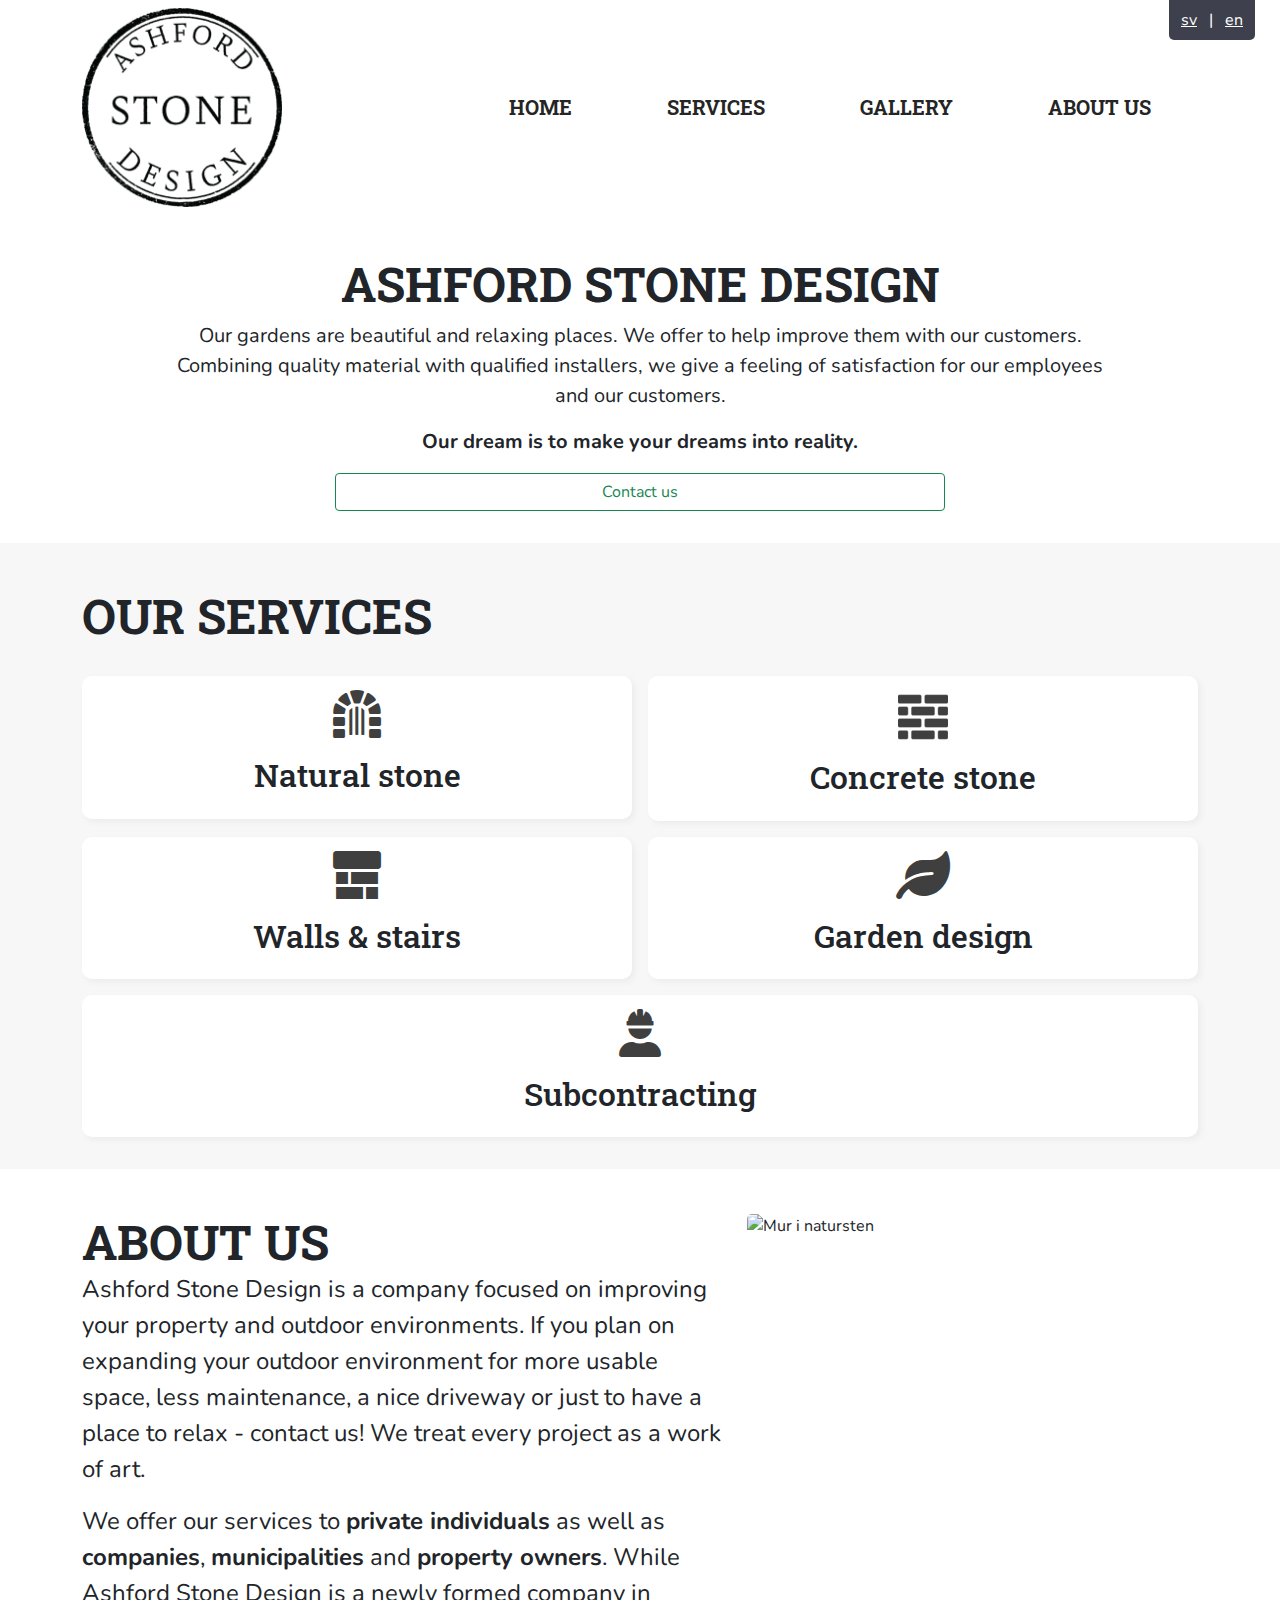
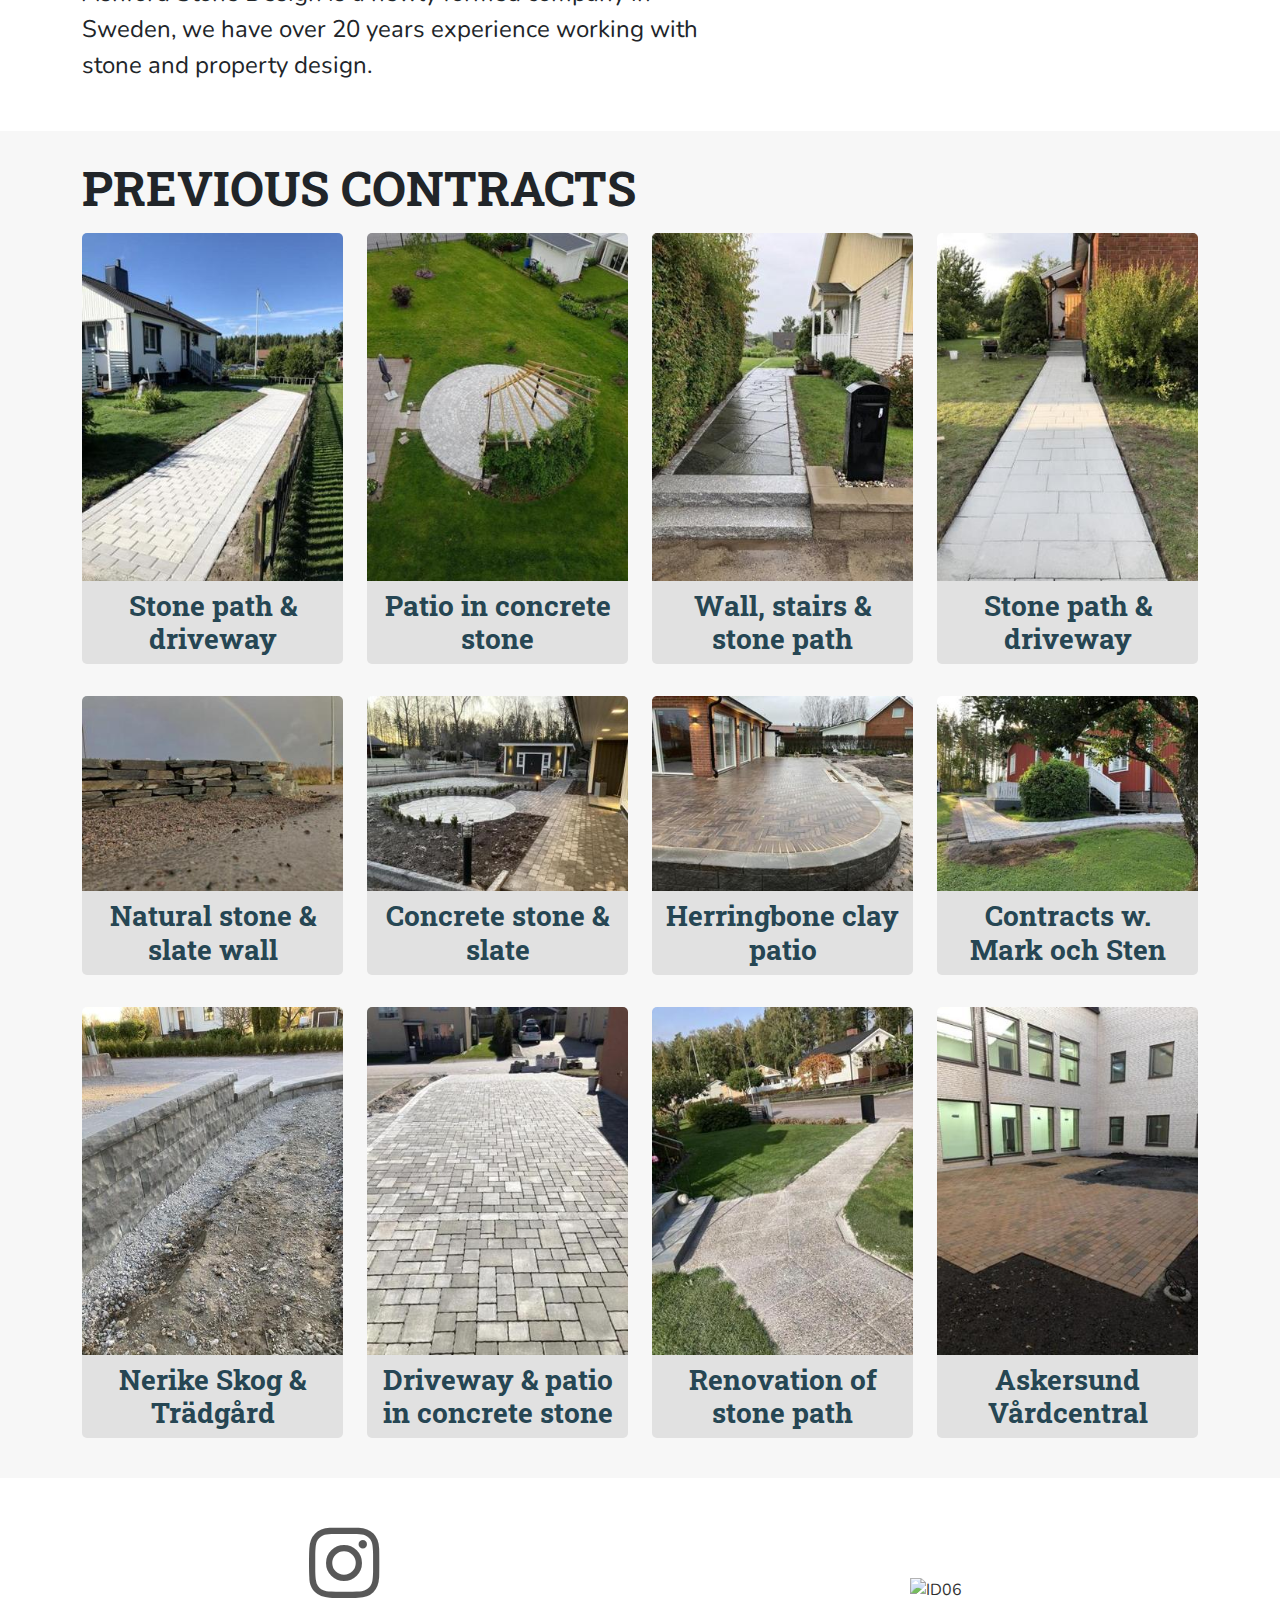
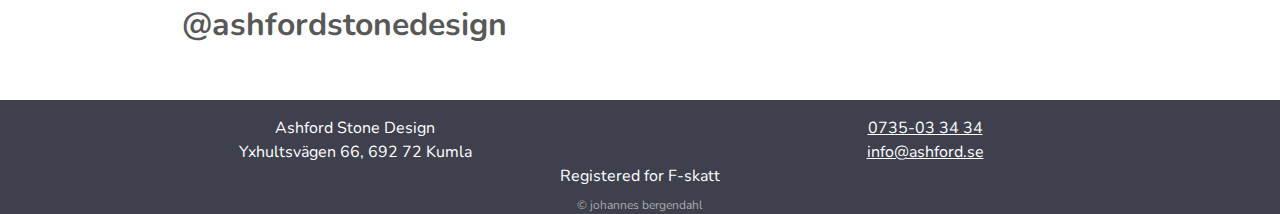
==== commit 15ff042e: "final preview" ====
--- a/en/index.html
+++ b/en/index.html
@@ -222,10 +222,10 @@
                     </div>
 
                     <div class="col-12 col-sm-6 text-center">
-                        <a href="/src/images/work/concrete/1.jpg" class="text-reset text-decoration-none"
+                        <a href="../src/images/work/concrete/1.jpg" class="text-reset text-decoration-none"
                             data-lightbox="concrete" data-title="Concrete stone">
                             <div class="p-3 box">
-                                <img class="brick" src="/src/images/brick.svg"
+                                <img class="brick" src="/preview/src/images/brick.svg"
                                     onerror="this.onerror=null; this.src='/src/images/brick.png'" alt="Brick icon">
                                 <h2>Concrete stone</h2>
                             </div>
@@ -249,7 +249,7 @@
                     </div>
 
                     <div class="col-12 col-sm-6 text-center">
-                        <a href="/src/images/work/stairswalls/1.jpg" class="text-reset text-decoration-none"
+                        <a href="../src/images/work/stairswalls/1.jpg" class="text-reset text-decoration-none"
                             data-lightbox="stairswalls" data-title="Walls & stairs">
                             <div class="p-3 box">
                                 <i class="fas fa-chimney"></i>
@@ -275,7 +275,7 @@
                     </div>
 
                     <div class="col-12 col-sm-6 text-center">
-                        <a href="/src/images/work/garden/1.jpg" class="text-reset text-decoration-none"
+                        <a href="../src/images/work/garden/1.jpg" class="text-reset text-decoration-none"
                             data-lightbox="garden" data-title="Garden design">
                             <div class="p-3 box">
                                 <i class="fas fa-leaf"></i>
@@ -380,7 +380,7 @@
                     </div>
 
                     <div class="col-5 d-none d-xl-inline">
-                        <img src="/src/images/parallaxv2.jpg" alt="Mur i natursten" loading="lazy"
+                        <img src="/preview/src/images/parallaxv2.jpg" alt="Mur i natursten" loading="lazy"
                             style="max-width: 100%; border-radius: 5px;">
                     </div>
                 </div>
@@ -910,7 +910,7 @@
 
             <div class="col id06">
                 <a href="https://www.id06.se/" target="_blank" rel="noreferrer">
-                    <img src="/src/images/id06-min.png" alt="ID06">
+                    <img src="/preview/src/images/id06-min.png" alt="ID06">
                 </a>
             </div>
         </section>
